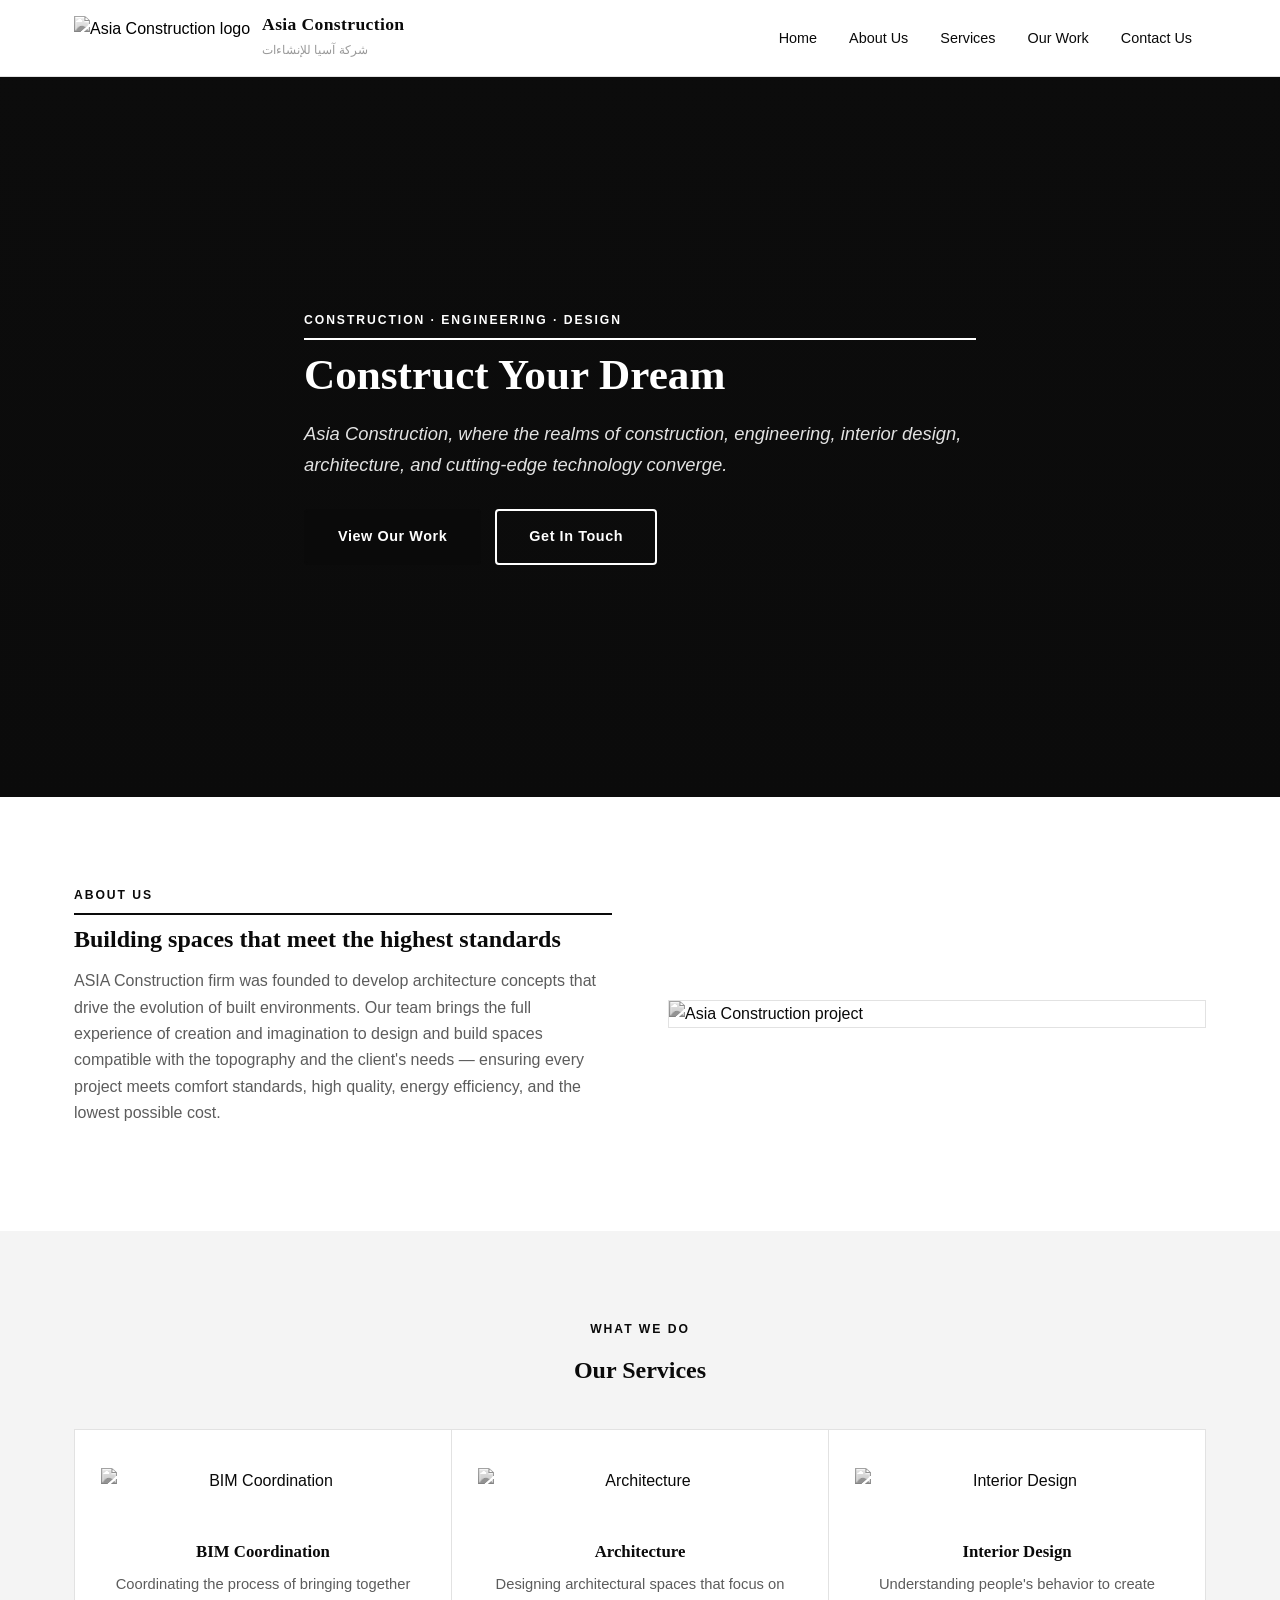
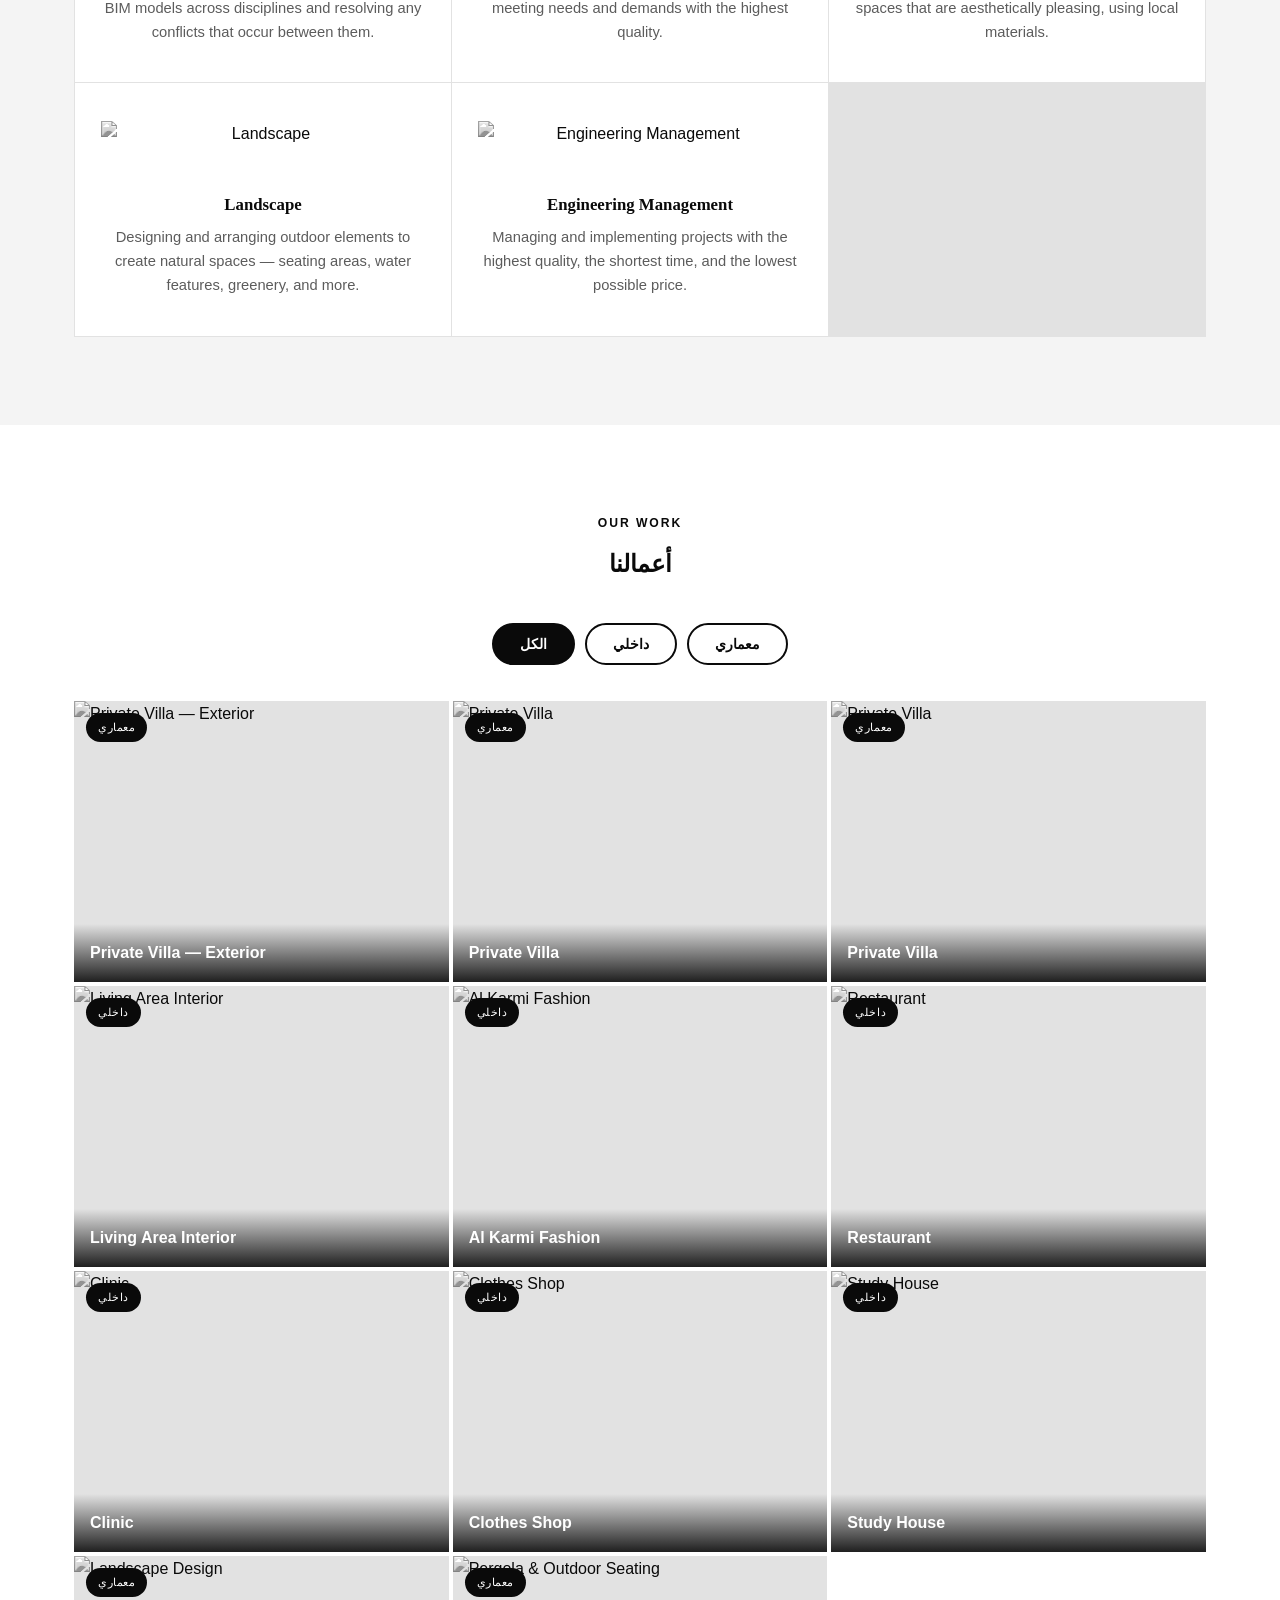
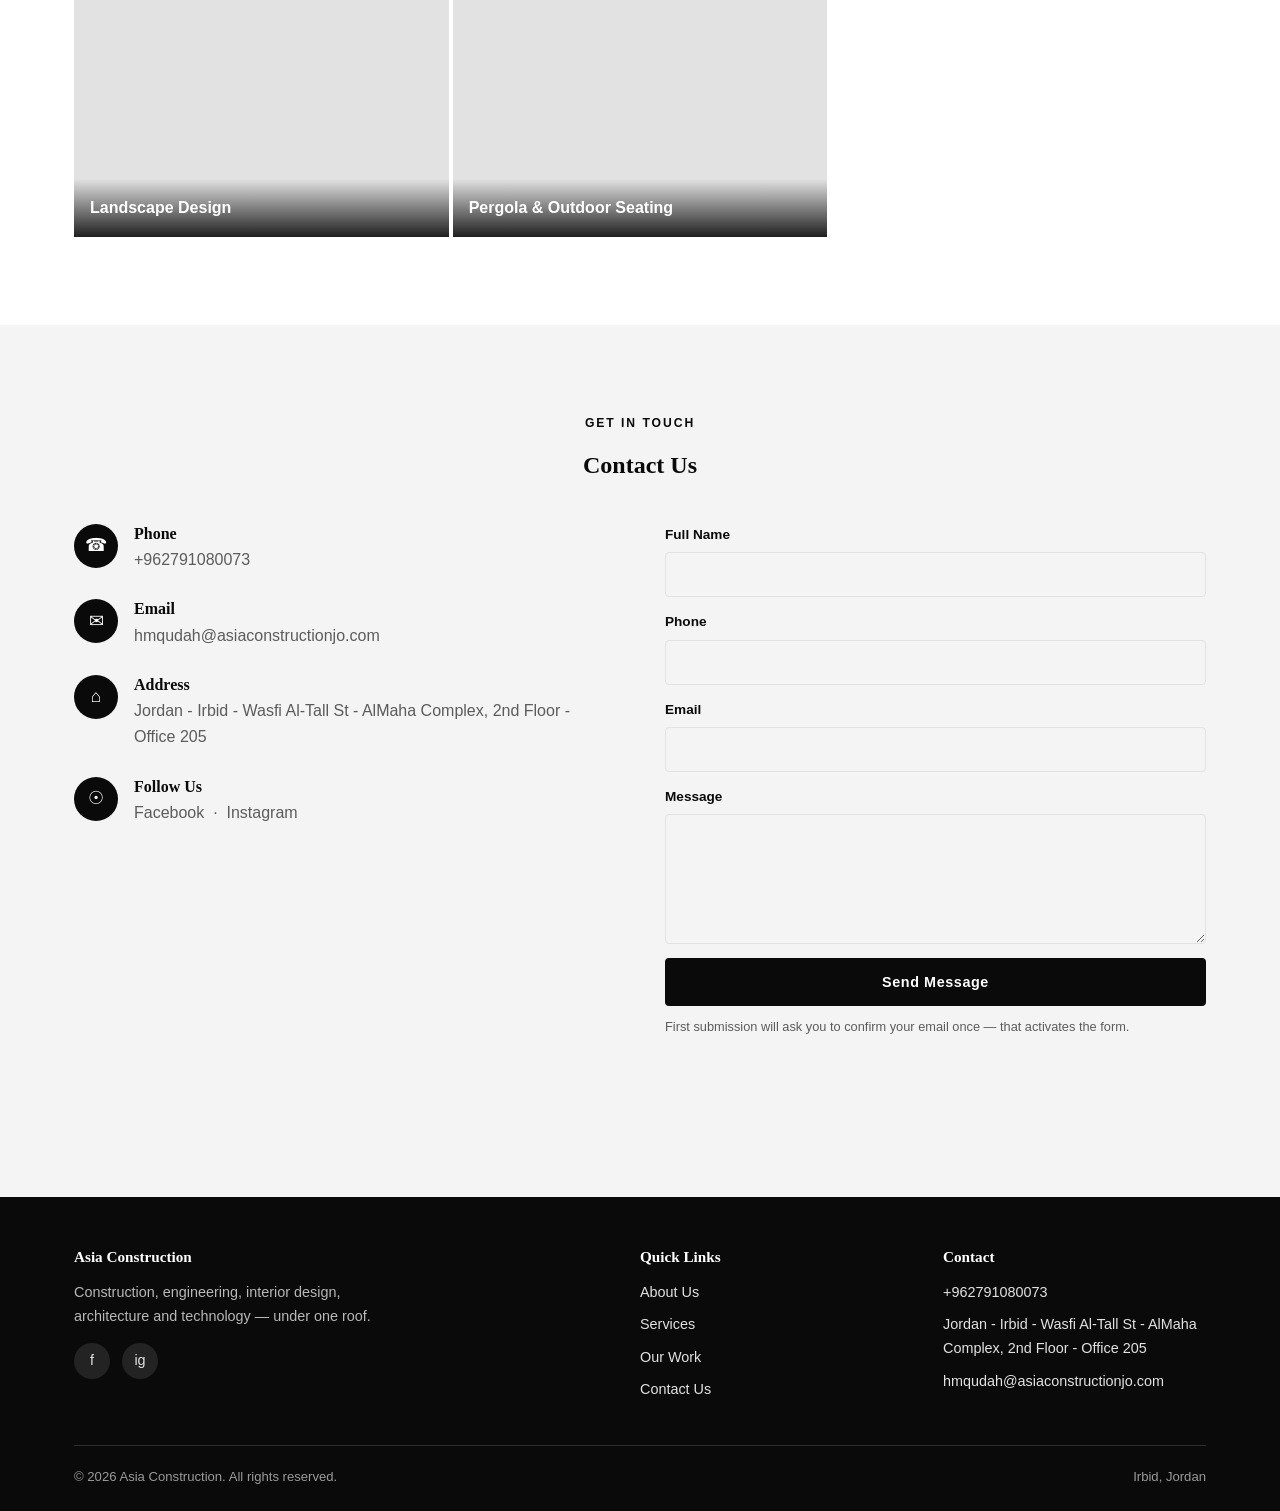
==== index.html @ a9c9bfeb "First Upload" ====
<!DOCTYPE html>
<html lang="en">
<head>
<meta charset="UTF-8">
<meta name="viewport" content="width=device-width, initial-scale=1">
<title>Asia Construction | Construction &amp; Engineering | Jordan</title>
<meta name="description" content="Asia Construction — where construction, engineering, interior design, architecture and technology converge. Based in Irbid, Jordan.">
<link rel="icon" id="favicon" href="https://static.wixstatic.com/media/72c04b_81f704ff37f24e1194588945621e15ef~mv2.png">
<link rel="stylesheet" href="style.css">
</head>
<body>

<header class="site-header">
  <div class="nav-wrap">
    <a class="brand" href="#home">
      <img id="logoImg" src="https://static.wixstatic.com/media/72c04b_81f704ff37f24e1194588945621e15ef~mv2.png" alt="Asia Construction logo">
      <div class="brand-text">
        <h2 id="companyEn">Asia Construction</h2>
        <span id="companyAr">شركة آسيا للإنشاءات</span>
      </div>
    </a>
    <button class="nav-toggle" id="navToggle" aria-label="Menu">&#9776;</button>
    <nav class="main-nav" id="mainNav">
      <ul>
        <li><a href="#home">Home</a></li>
        <li><a href="#about">About Us</a></li>
        <li><a href="#services">Services</a></li>
        <li><a href="#work">Our Work</a></li>
        <li><a href="#contact">Contact Us</a></li>
      </ul>
    </nav>
  </div>
</header>

<section class="hero" id="home">
  <div class="container">
    <span class="eyebrow">Construction &middot; Engineering &middot; Design</span>
    <h1 id="heroTitle">Construct Your Dream</h1>
    <p class="lead" id="heroSubtitle">"Asia Construction, where the realms of construction, engineering, interior design, architecture, and cutting-edge technology converge."</p>
    <div class="hero-actions">
      <a href="#work" class="btn">View Our Work</a>
      <a href="#contact" class="btn btn-outline">Get In Touch</a>
    </div>
  </div>
</section>

<section id="about">
  <div class="container two-col">
    <div>
      <span class="eyebrow">About Us</span>
      <h2>Building spaces that meet the highest standards</h2>
      <p id="aboutText">ASIA construction firm was founded to develop architecture concepts that drive the evolution of built environments.</p>
    </div>
    <div>
      <img src="https://static.wixstatic.com/media/72c04b_dc24e8c71d6d491b868b0b94d23fe83f~mv2.png" alt="Asia Construction project">
    </div>
  </div>
</section>

<section class="alt" id="services">
  <div class="container">
    <div class="section-head center">
      <span class="eyebrow">What We Do</span>
      <h2>Our Services</h2>
    </div>
    <div class="card-grid">
      <div class="service-card">
        <img src="https://static.wixstatic.com/media/72c04b_c8bb90498044473692497721872aee1d~mv2.png" alt="BIM Coordination">
        <h3>BIM Coordination</h3>
        <p>Coordinating the process of bringing together BIM models across disciplines and resolving any conflicts that occur between them.</p>
      </div>
      <div class="service-card">
        <img src="https://static.wixstatic.com/media/72c04b_59f499bcfa784257917a5849f182046f~mv2.png" alt="Architecture">
        <h3>Architecture</h3>
        <p>Designing architectural spaces that focus on meeting needs and demands with the highest quality.</p>
      </div>
      <div class="service-card">
        <img src="https://static.wixstatic.com/media/72c04b_d611be633c7b40a78dc967404673b9df~mv2.png" alt="Interior Design">
        <h3>Interior Design</h3>
        <p>Understanding people's behavior to create spaces that are aesthetically pleasing, using local materials.</p>
      </div>
      <div class="service-card">
        <img src="https://static.wixstatic.com/media/72c04b_5a03fbec6db64c4ea0e8c7f2b566c52f~mv2.png" alt="Landscape">
        <h3>Landscape</h3>
        <p>Designing and arranging outdoor elements to create natural spaces — seating areas, water features, greenery, and more.</p>
      </div>
      <div class="service-card">
        <img src="https://static.wixstatic.com/media/72c04b_18c395243bba467f9b669a870da32f8a~mv2.png" alt="Engineering Management">
        <h3>Engineering Management</h3>
        <p>Managing and implementing projects with the highest quality, the shortest time, and the lowest possible price.</p>
      </div>
    </div>
  </div>
</section>

<section id="work">
  <div class="container">
    <div class="section-head center">
      <span class="eyebrow">Our Work</span>
      <h2>أعمالنا</h2>
    </div>
    <div class="filter-bar" id="filterBar">
      <button class="active" data-filter="all">الكل</button>
      <button data-filter="interior">داخلي</button>
      <button data-filter="architectural">معماري</button>
    </div>
    <div class="project-grid" id="projectGrid">
      <!-- populated by JS from content/projects.json -->
    </div>
  </div>
</section>

<section class="alt" id="contact">
  <div class="container">
    <div class="section-head center">
      <span class="eyebrow">Get In Touch</span>
      <h2>Contact Us</h2>
    </div>
    <div class="contact-grid">
      <div>
        <div class="info-row">
          <div class="ico">&#9742;</div>
          <div>
            <h4>Phone</h4>
            <p><a id="phoneLink" href="#">+962 79 108 0073</a></p>
          </div>
        </div>
        <div class="info-row">
          <div class="ico">&#9993;</div>
          <div>
            <h4>Email</h4>
            <p><a id="emailLink" href="#">hmqudah@asiaconstructionjo.com</a></p>
          </div>
        </div>
        <div class="info-row">
          <div class="ico">&#8962;</div>
          <div>
            <h4>Address</h4>
            <p id="addressText">Jordan &ndash; Irbid &ndash; Wasfi Al-Tall St &ndash; AlMaha Complex, 2nd Floor &ndash; Office 205</p>
          </div>
        </div>
        <div class="info-row">
          <div class="ico">&#9737;</div>
          <div>
            <h4>Follow Us</h4>
            <p>
              <a id="fbLink" href="#" target="_blank" rel="noopener">Facebook</a>
              &nbsp;&middot;&nbsp;
              <a id="igLink" href="#" target="_blank" rel="noopener">Instagram</a>
            </p>
          </div>
        </div>
        <iframe
          title="Asia Construction location"
          src="https://maps.google.com/maps?q=Wasfi%20Al-Tall%20St%2C%20AlMaha%20Complex%2C%20Irbid%2C%20Jordan&t=&z=15&ie=UTF8&iwloc=&output=embed"
          style="border:0;width:100%;height:240px;border-radius:4px;margin-top:8px;filter:grayscale(1);"
          loading="lazy">
        </iframe>
      </div>
      <div>
        <form class="contact-form" action="https://formsubmit.co/hmqudah@asiaconstructionjo.com" method="POST">
          <input type="hidden" name="_subject" value="New message from asiaconstructionjo.com">
          <input type="hidden" name="_captcha" value="false">
          <label for="name">Full Name</label>
          <input type="text" id="name" name="Name" required>
          <label for="phone">Phone</label>
          <input type="tel" id="phone" name="Phone" required>
          <label for="email">Email</label>
          <input type="email" id="email" name="Email" required>
          <label for="message">Message</label>
          <textarea id="message" name="Message" required></textarea>
          <button type="submit" class="btn">Send Message</button>
        </form>
        <p style="font-size:.8rem;margin-top:10px;">First submission will ask you to confirm your email once &mdash; that activates the form.</p>
      </div>
    </div>
  </div>
</section>

<footer class="site-footer">
  <div class="container">
    <div class="footer-grid">
      <div>
        <h4 id="footerCompany">Asia Construction</h4>
        <p style="color:#b8b8b8;font-size:.9rem;max-width:320px;">Construction, engineering, interior design, architecture and technology — under one roof.</p>
        <div class="social-row">
          <a id="fbIcon" href="#" target="_blank" rel="noopener">f</a>
          <a id="igIcon" href="#" target="_blank" rel="noopener">ig</a>
        </div>
      </div>
      <div>
        <h4>Quick Links</h4>
        <ul>
          <li><a href="#about">About Us</a></li>
          <li><a href="#services">Services</a></li>
          <li><a href="#work">Our Work</a></li>
          <li><a href="#contact">Contact Us</a></li>
        </ul>
      </div>
      <div>
        <h4>Contact</h4>
        <ul id="footerContact">
          <li>+962 79 108 0073</li>
          <li>Wasfi Al-Tall St, AlMaha Complex, Irbid, Jordan</li>
          <li>hmqudah@asiaconstructionjo.com</li>
        </ul>
      </div>
    </div>
    <div class="footer-bottom">
      <span>&copy; 2026 Asia Construction. All rights reserved.</span>
      <span>Irbid, Jordan</span>
    </div>
  </div>
</footer>

<!-- Netlify Identity: lets logged-out visitors who click an invite link land on the admin panel -->
<script src="https://identity.netlify.com/v1/netlify-identity-widget.js"></script>
<script>
  if (window.netlifyIdentity) {
    window.netlifyIdentity.on("init", user => {
      if (!user) {
        window.netlifyIdentity.on("login", () => { document.location.href = "/admin/"; });
      }
    });
  }
</script>

<script>
document.getElementById('navToggle').addEventListener('click', function(){
  document.getElementById('mainNav').classList.toggle('open');
});

// ---- Load editable content from /content/site.json ----
fetch('content/site.json').then(r => r.json()).then(site => {
  document.getElementById('logoImg').src = site.logo;
  document.getElementById('favicon').href = site.logo;
  document.getElementById('companyEn').textContent = site.companyNameEn;
  document.getElementById('companyAr').textContent = site.companyNameAr;
  document.getElementById('footerCompany').textContent = site.companyNameEn;
  document.getElementById('heroTitle').textContent = site.heroTitle;
  document.getElementById('heroSubtitle').textContent = site.heroSubtitle;
  document.getElementById('aboutText').textContent = site.aboutText;
  document.getElementById('addressText').textContent = site.address;

  var phoneLink = document.getElementById('phoneLink');
  phoneLink.textContent = site.phone;
  phoneLink.href = 'tel:' + site.phone.replace(/\s+/g, '');

  var emailLink = document.getElementById('emailLink');
  emailLink.textContent = site.email;
  emailLink.href = 'mailto:' + site.email;

  if (site.facebook) {
    document.getElementById('fbLink').href = site.facebook;
    document.getElementById('fbIcon').href = site.facebook;
  }
  if (site.instagram) {
    document.getElementById('igLink').href = site.instagram;
    document.getElementById('igIcon').href = site.instagram;
  }

  document.getElementById('footerContact').innerHTML =
    '<li>' + site.phone + '</li>' +
    '<li>' + site.address + '</li>' +
    '<li>' + site.email + '</li>';
}).catch(e => console.error('Could not load site.json', e));

// ---- Load projects from /content/projects.json ----
var allProjects = [];
fetch('content/projects.json').then(r => r.json()).then(data => {
  allProjects = data.items || [];
  renderProjects('all');
}).catch(e => console.error('Could not load projects.json', e));

function renderProjects(filter){
  var grid = document.getElementById('projectGrid');
  grid.innerHTML = '';
  var list = filter === 'all' ? allProjects : allProjects.filter(p => p.category === filter);
  list.forEach(function(p){
    var card = document.createElement('div');
    card.className = 'project-card';
    var catLabel = p.category === 'interior' ? 'داخلي' : 'معماري';
    card.innerHTML =
      '<img src="' + p.image + '" alt="' + p.title + '">' +
      '<span class="tag">' + catLabel + '</span>' +
      '<span class="cap">' + p.title + '</span>';
    grid.appendChild(card);
  });
}

var filterBtns = document.querySelectorAll('#filterBar button');
filterBtns.forEach(function(btn){
  btn.addEventListener('click', function(){
    filterBtns.forEach(function(b){ b.classList.remove('active'); });
    btn.classList.add('active');
    renderProjects(btn.getAttribute('data-filter'));
  });
});
</script>
</body>
</html>
---- style.css ----
/* Asia Construction — black & white theme */
:root{
  --black:#0a0a0a;
  --white:#ffffff;
  --gray-1:#f4f4f4;
  --gray-2:#e2e2e2;
  --gray-3:#9a9a9a;
  --text-muted:#5c5c5c;
  --radius:4px;
  --maxw:1180px;
  font-size:16px;
}
*{box-sizing:border-box;}
html{scroll-behavior:smooth;}
body{
  margin:0;
  font-family:"Segoe UI", Arial, sans-serif;
  color:var(--black);
  background:var(--white);
  line-height:1.65;
}
img{max-width:100%;display:block;}
a{color:inherit;text-decoration:none;}
h1,h2,h3,h4{font-family:Georgia,"Times New Roman",serif;font-weight:600;line-height:1.25;margin:0 0 .6em;color:var(--black);}
p{margin:0 0 1em;color:var(--text-muted);}
.container{max-width:var(--maxw);margin:0 auto;padding:0 24px;}
.eyebrow{
  text-transform:uppercase;letter-spacing:.16em;font-size:.76rem;
  color:var(--black);font-weight:700;margin-bottom:.7em;display:block;
  border-bottom:2px solid var(--black);padding-bottom:8px;
}
.section-head.center .eyebrow{border-bottom:none;}
.btn{
  display:inline-block;padding:14px 32px;background:var(--black);color:var(--white);
  border-radius:var(--radius);font-weight:600;letter-spacing:.04em;font-size:.9rem;
  border:2px solid var(--black);cursor:pointer;transition:background .2s ease,color .2s ease;
}
.btn:hover{background:var(--white);color:var(--black);}
.btn-outline{background:transparent;border:2px solid var(--white);color:var(--white);}
.btn-outline:hover{background:var(--white);color:var(--black);}

/* Header */
header.site-header{position:sticky;top:0;z-index:100;background:var(--white);border-bottom:1px solid var(--gray-2);}
.nav-wrap{max-width:var(--maxw);margin:0 auto;padding:14px 24px;display:flex;align-items:center;justify-content:space-between;gap:20px;}
.brand{display:flex;align-items:center;gap:12px;}
.brand img{height:44px;width:auto;filter:grayscale(1) contrast(1.1);}
.brand-text h2{font-size:1.1rem;margin:0;letter-spacing:.02em;}
.brand-text span{color:var(--gray-3);font-size:.76rem;}
nav.main-nav ul{list-style:none;display:flex;gap:4px;margin:0;padding:0;}
nav.main-nav a{color:var(--black);padding:10px 14px;border-radius:var(--radius);font-size:.9rem;font-weight:500;transition:background .15s ease;}
nav.main-nav a:hover,nav.main-nav a.active{background:var(--black);color:var(--white);}
.nav-toggle{display:none;background:none;border:none;color:var(--black);font-size:1.6rem;cursor:pointer;}
@media (max-width:820px){
  .nav-toggle{display:block;}
  nav.main-nav{display:none;position:absolute;top:100%;left:0;right:0;background:var(--white);border-top:1px solid var(--gray-2);}
  nav.main-nav.open{display:block;}
  nav.main-nav ul{flex-direction:column;padding:10px 24px 18px;}
}

/* Hero */
.hero{
  position:relative;min-height:80vh;display:flex;align-items:center;
  background:linear-gradient(180deg, rgba(10,10,10,.72), rgba(10,10,10,.85)), #111;
  background-size:cover;background-position:center;color:var(--white);
}
.hero .container{position:relative;z-index:2;max-width:720px;}
.hero .eyebrow{color:var(--white);border-bottom-color:var(--white);}
.hero h1{color:var(--white);font-size:2.7rem;margin-bottom:.4em;}
.hero p.lead{color:var(--gray-2);font-size:1.15rem;font-style:italic;margin-bottom:1.6em;}
.hero-actions{display:flex;gap:14px;flex-wrap:wrap;}

/* Sections */
section{padding:88px 0;}
section.alt{background:var(--gray-1);}
.section-head{max-width:680px;margin-bottom:44px;}
.section-head.center{margin-left:auto;margin-right:auto;text-align:center;}

.two-col{display:grid;grid-template-columns:1fr 1fr;gap:56px;align-items:center;}
@media (max-width:820px){.two-col{grid-template-columns:1fr;}}
.two-col img{filter:grayscale(1);border:1px solid var(--gray-2);}

/* Services */
.card-grid{display:grid;grid-template-columns:repeat(3,1fr);gap:1px;background:var(--gray-2);border:1px solid var(--gray-2);}
@media (max-width:900px){.card-grid{grid-template-columns:repeat(2,1fr);}}
@media (max-width:600px){.card-grid{grid-template-columns:1fr;}}
.service-card{background:var(--white);padding:38px 26px;text-align:center;transition:background .2s ease,color .2s ease;}
.service-card:hover{background:var(--black);color:var(--white);}
.service-card:hover h3, .service-card:hover p{color:var(--white);}
.service-card img{height:56px;width:auto;margin:0 auto 18px;filter:grayscale(1);}
.service-card h3{font-size:1.05rem;margin-bottom:.5em;}
.service-card p{margin:0;font-size:.92rem;}

/* Work / Projects */
.filter-bar{display:flex;gap:10px;flex-wrap:wrap;margin-bottom:36px;justify-content:center;}
.filter-bar button{
  padding:11px 26px;border-radius:999px;border:2px solid var(--black);background:var(--white);
  color:var(--black);font-weight:600;font-size:.86rem;cursor:pointer;transition:background .15s ease,color .15s ease;
}
.filter-bar button.active,.filter-bar button:hover{background:var(--black);color:var(--white);}
.project-grid{display:grid;grid-template-columns:repeat(3,1fr);gap:4px;}
@media (max-width:900px){.project-grid{grid-template-columns:repeat(2,1fr);}}
@media (max-width:600px){.project-grid{grid-template-columns:1fr;}}
.project-card{position:relative;overflow:hidden;aspect-ratio:4/3;background:var(--gray-2);}
.project-card img{width:100%;height:100%;object-fit:cover;filter:grayscale(1);transition:transform .4s ease,filter .3s ease;}
.project-card:hover img{transform:scale(1.06);filter:grayscale(0);}
.project-card .tag{position:absolute;left:12px;top:12px;background:var(--black);color:var(--white);padding:5px 12px;border-radius:999px;font-size:.7rem;letter-spacing:.05em;text-transform:uppercase;}
.project-card .cap{position:absolute;left:0;right:0;bottom:0;padding:16px;background:linear-gradient(180deg,transparent,rgba(10,10,10,.9));color:var(--white);font-weight:600;}

/* Contact */
.contact-grid{display:grid;grid-template-columns:1fr 1fr;gap:50px;}
@media (max-width:820px){.contact-grid{grid-template-columns:1fr;}}
.info-row{display:flex;gap:16px;margin-bottom:26px;align-items:flex-start;}
.info-row .ico{width:44px;height:44px;border-radius:50%;background:var(--black);color:var(--white);display:flex;align-items:center;justify-content:center;flex-shrink:0;font-size:1.1rem;}
.info-row h4{margin:0 0 .2em;font-size:1rem;}
.info-row p{margin:0;}
form.contact-form{display:flex;flex-direction:column;gap:14px;}
form.contact-form input,form.contact-form textarea{padding:13px 15px;border:1px solid var(--gray-2);border-radius:var(--radius);font-family:inherit;font-size:.95rem;background:var(--gray-1);}
form.contact-form textarea{min-height:130px;resize:vertical;}
form.contact-form label{font-size:.85rem;font-weight:600;margin-bottom:-8px;}

/* Footer */
footer.site-footer{background:var(--black);color:var(--gray-2);padding:50px 0 24px;}
.footer-grid{display:grid;grid-template-columns:2fr 1fr 1fr;gap:40px;margin-bottom:34px;}
@media (max-width:700px){.footer-grid{grid-template-columns:1fr;}}
.footer-grid h4{color:var(--white);font-size:.95rem;margin-bottom:1em;}
.footer-grid ul{list-style:none;margin:0;padding:0;}
.footer-grid li{margin-bottom:.6em;font-size:.9rem;}
.footer-grid a:hover{color:var(--white);text-decoration:underline;}
.social-row{display:flex;gap:12px;margin-top:14px;}
.social-row a{width:36px;height:36px;border-radius:50%;background:rgba(255,255,255,.1);display:flex;align-items:center;justify-content:center;font-size:.9rem;transition:background .15s ease;}
.social-row a:hover{background:var(--white);color:var(--black);}
.footer-bottom{border-top:1px solid rgba(255,255,255,.15);padding-top:20px;font-size:.82rem;color:var(--gray-3);display:flex;justify-content:space-between;flex-wrap:wrap;gap:10px;}
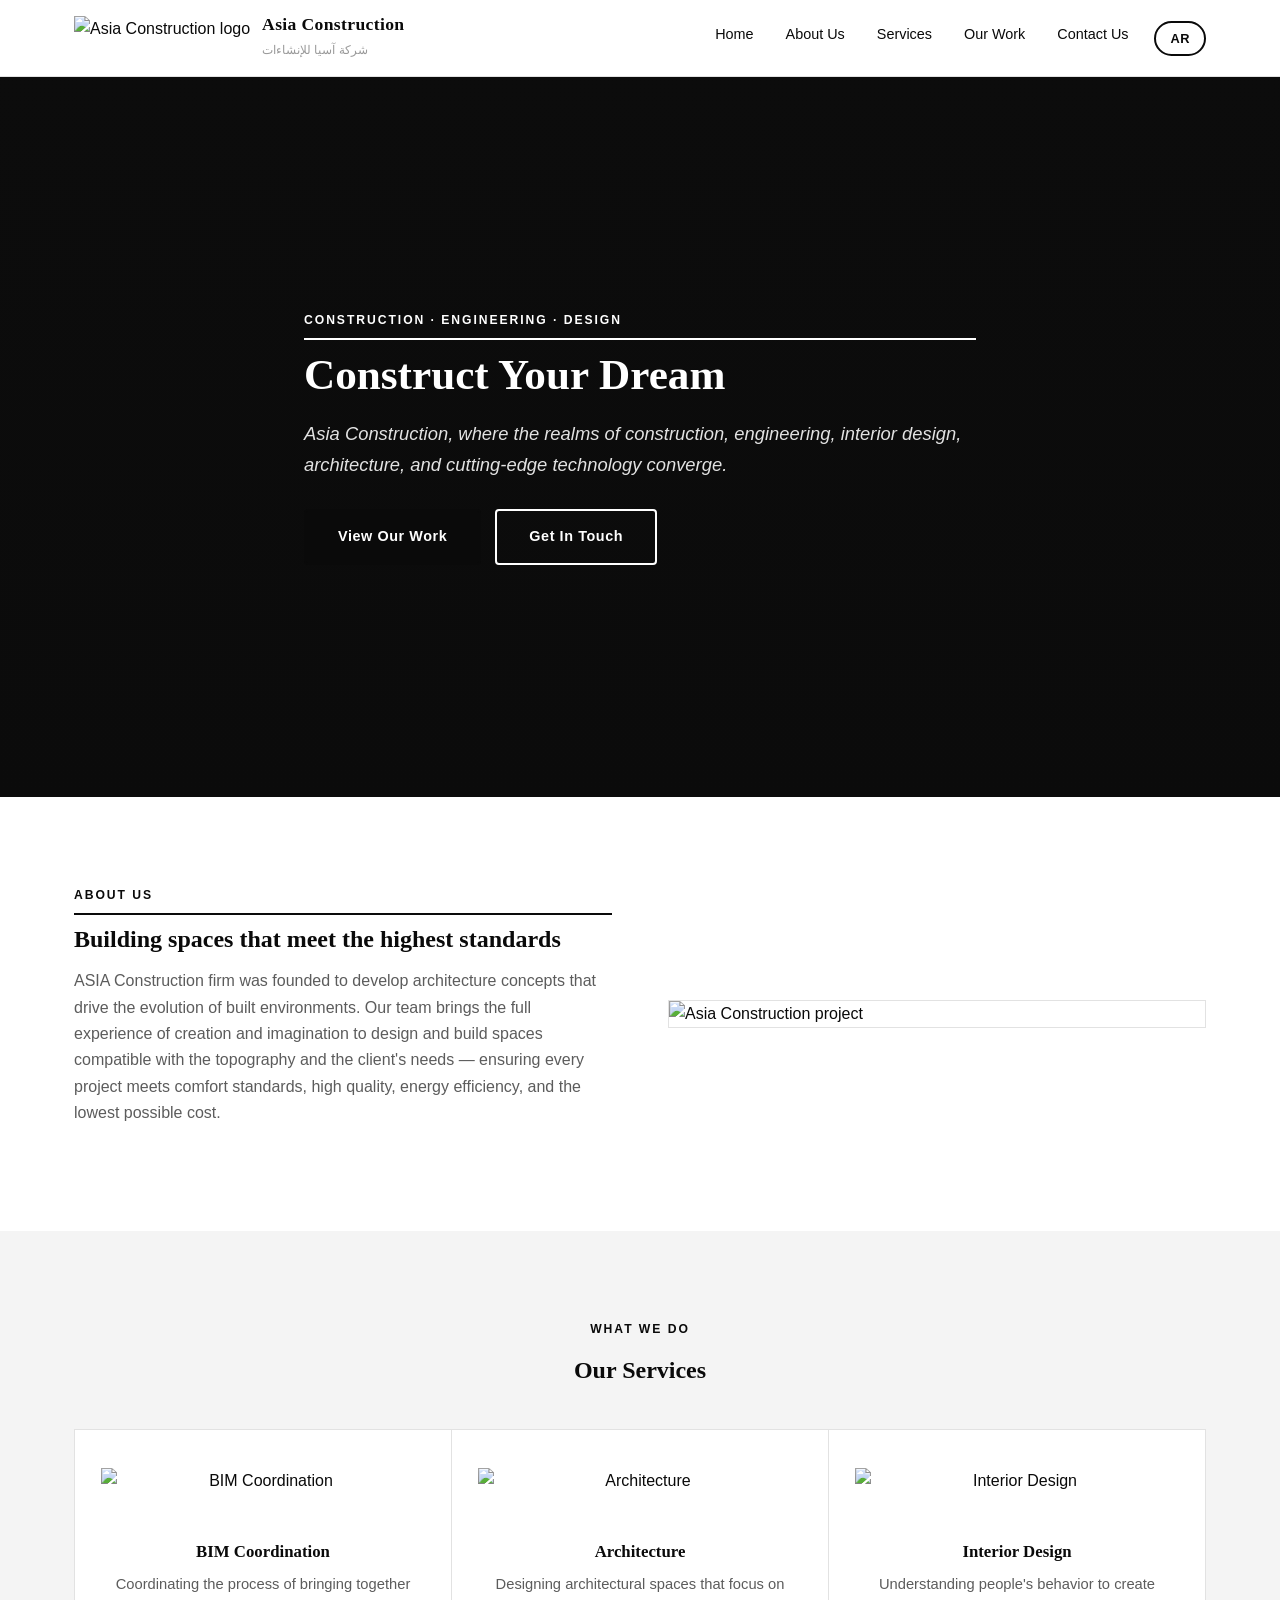
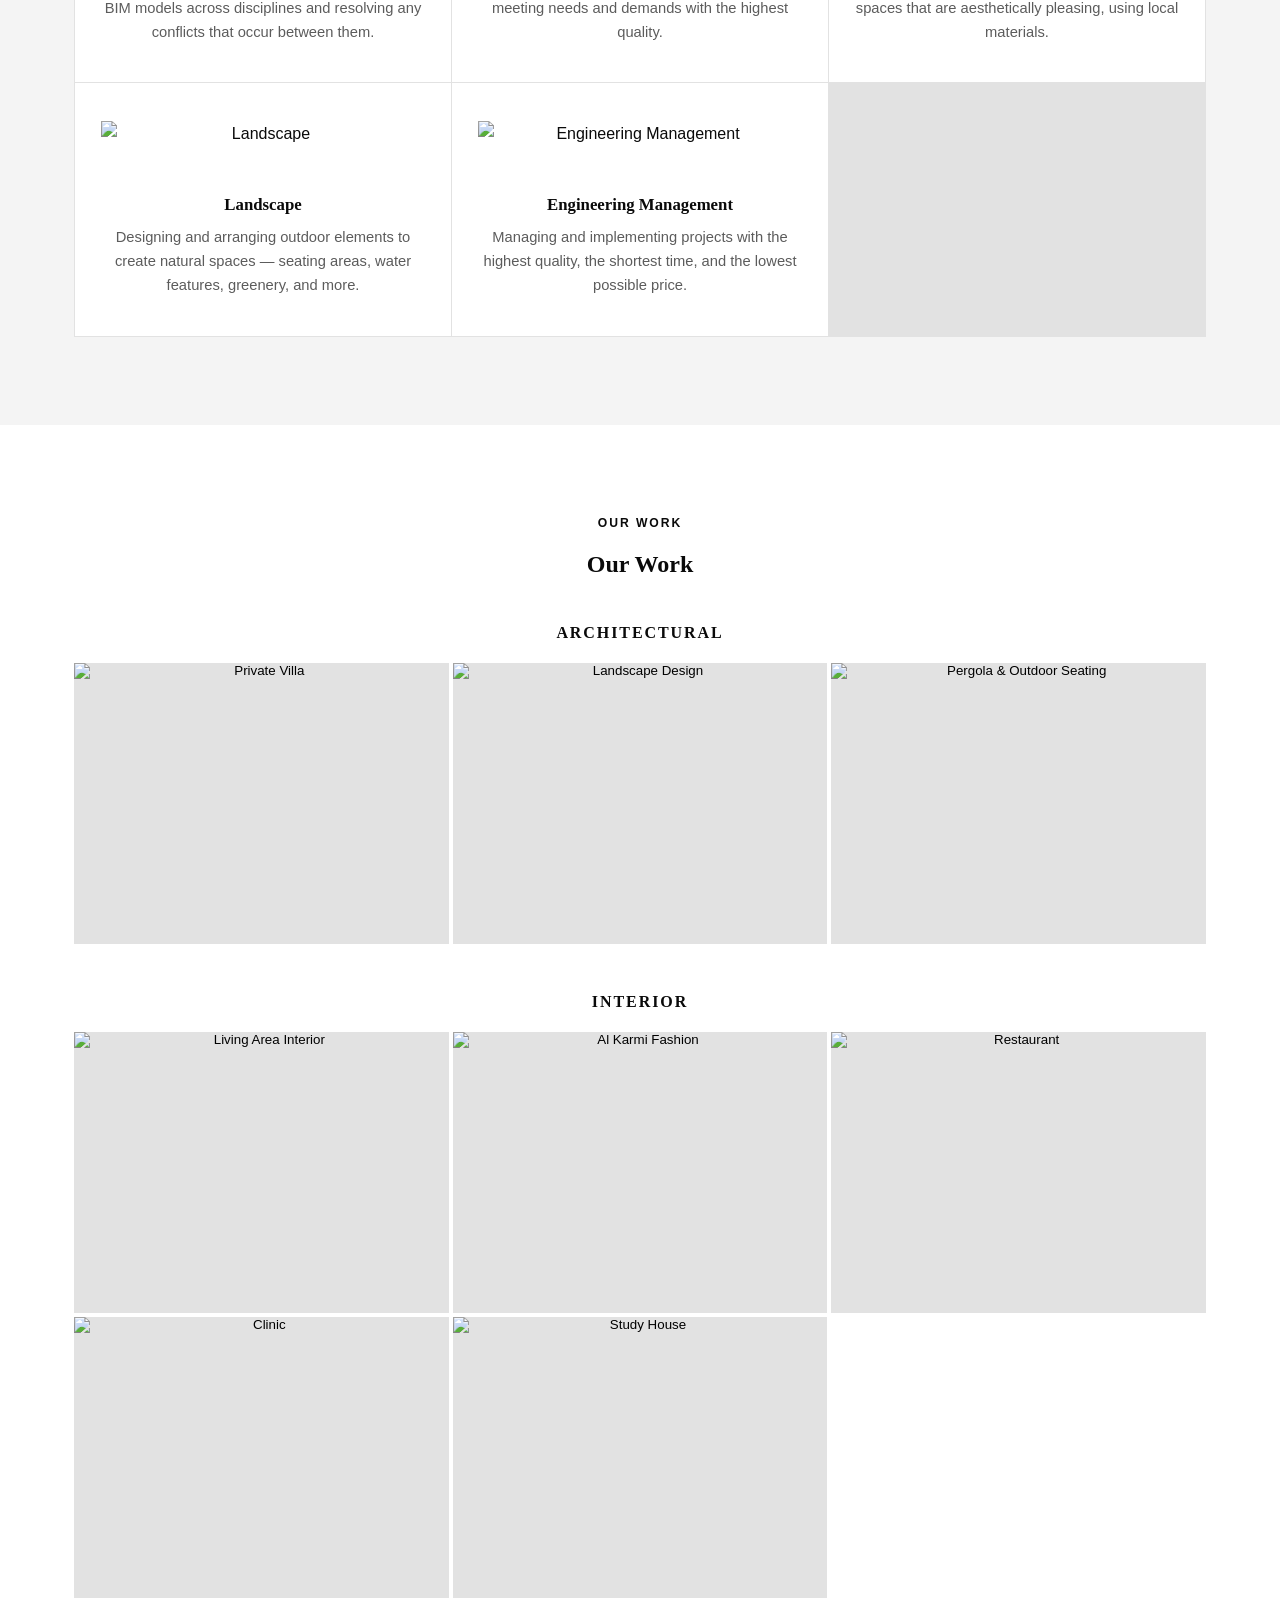
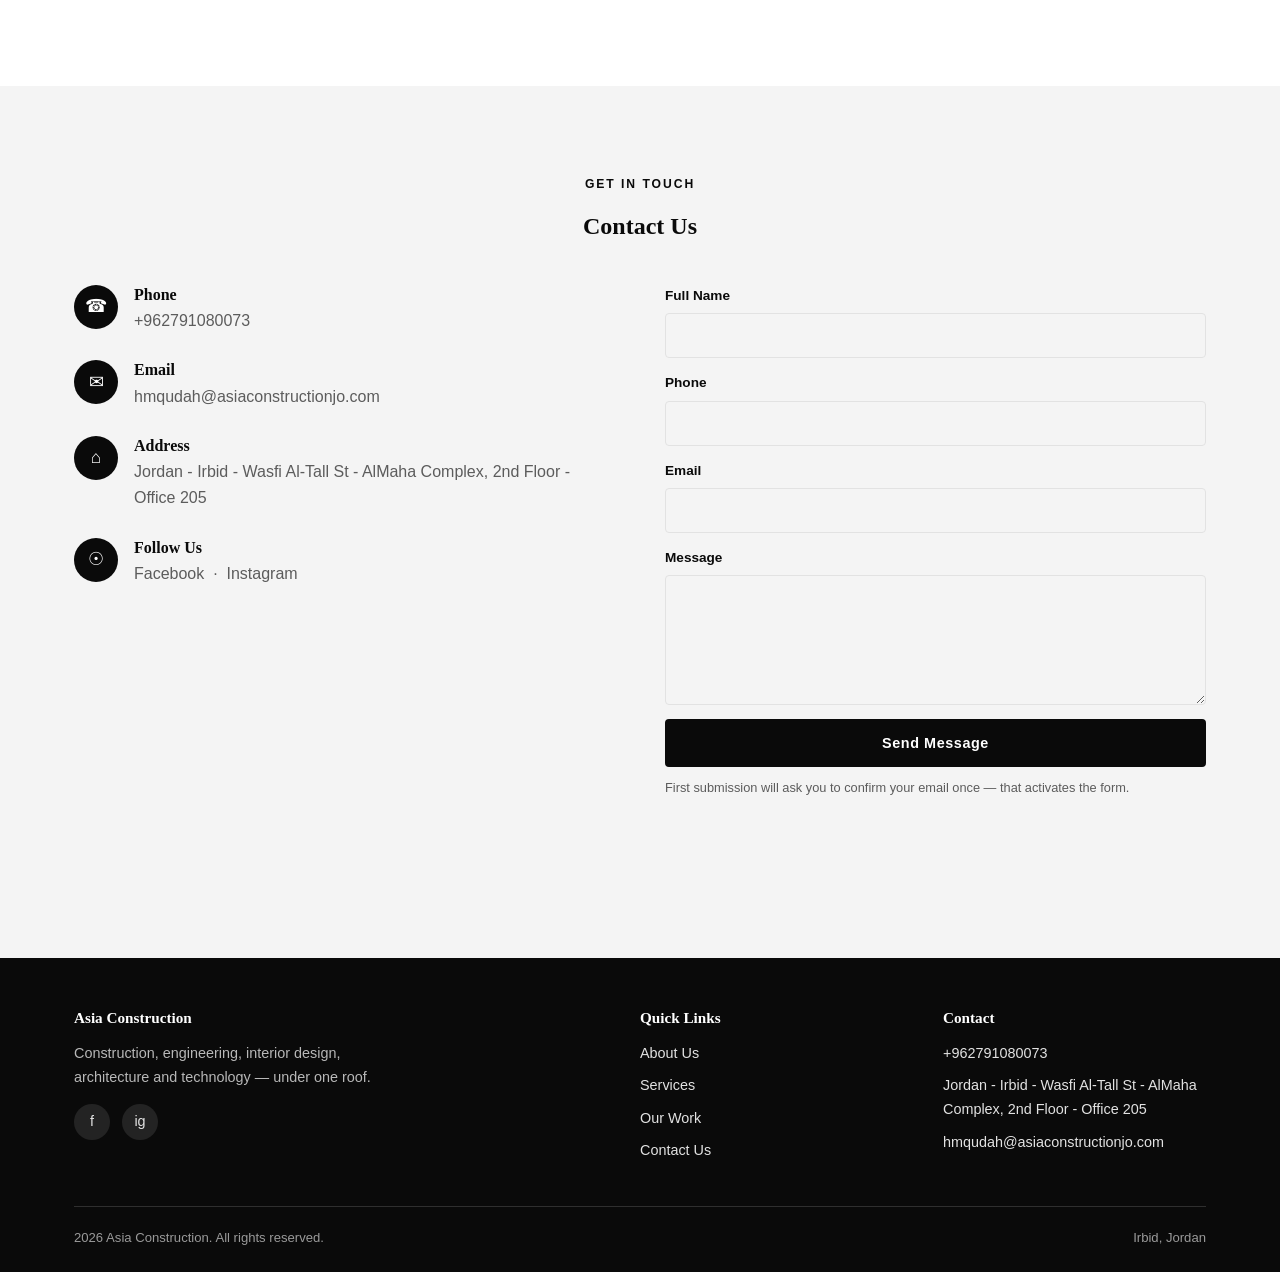
==== commit f30d05eb: "Update index.html" ====
--- a/index.html
+++ b/index.html
@@ -22,11 +22,12 @@
     <button class="nav-toggle" id="navToggle" aria-label="Menu">&#9776;</button>
     <nav class="main-nav" id="mainNav">
       <ul>
-        <li><a href="#home">Home</a></li>
-        <li><a href="#about">About Us</a></li>
-        <li><a href="#services">Services</a></li>
-        <li><a href="#work">Our Work</a></li>
-        <li><a href="#contact">Contact Us</a></li>
+        <li><a href="#home" data-i18n="nav_home">Home</a></li>
+        <li><a href="#about" data-i18n="nav_about">About Us</a></li>
+        <li><a href="#services" data-i18n="nav_services">Services</a></li>
+        <li><a href="#work" data-i18n="nav_work">Our Work</a></li>
+        <li><a href="#contact" data-i18n="nav_contact">Contact Us</a></li>
+        <li><button type="button" class="lang-switch" id="langToggle">AR</button></li>
       </ul>
     </nav>
   </div>
@@ -34,12 +35,12 @@
 
 <section class="hero" id="home">
   <div class="container">
-    <span class="eyebrow">Construction &middot; Engineering &middot; Design</span>
+    <span class="eyebrow" data-i18n="hero_eyebrow">Construction &middot; Engineering &middot; Design</span>
     <h1 id="heroTitle">Construct Your Dream</h1>
     <p class="lead" id="heroSubtitle">"Asia Construction, where the realms of construction, engineering, interior design, architecture, and cutting-edge technology converge."</p>
     <div class="hero-actions">
-      <a href="#work" class="btn">View Our Work</a>
-      <a href="#contact" class="btn btn-outline">Get In Touch</a>
+      <a href="#work" class="btn" data-i18n="hero_btn_work">View Our Work</a>
+      <a href="#contact" class="btn btn-outline" data-i18n="hero_btn_contact">Get In Touch</a>
     </div>
   </div>
 </section>
@@ -47,8 +48,8 @@
 <section id="about">
   <div class="container two-col">
     <div>
-      <span class="eyebrow">About Us</span>
-      <h2>Building spaces that meet the highest standards</h2>
+      <span class="eyebrow" data-i18n="about_eyebrow">About Us</span>
+      <h2 data-i18n="about_heading">Building spaces that meet the highest standards</h2>
       <p id="aboutText">ASIA construction firm was founded to develop architecture concepts that drive the evolution of built environments.</p>
     </div>
     <div>
@@ -60,34 +61,34 @@
 <section class="alt" id="services">
   <div class="container">
     <div class="section-head center">
-      <span class="eyebrow">What We Do</span>
-      <h2>Our Services</h2>
+      <span class="eyebrow" data-i18n="services_eyebrow">What We Do</span>
+      <h2 data-i18n="services_heading">Our Services</h2>
     </div>
     <div class="card-grid">
       <div class="service-card">
         <img src="https://static.wixstatic.com/media/72c04b_c8bb90498044473692497721872aee1d~mv2.png" alt="BIM Coordination">
-        <h3>BIM Coordination</h3>
-        <p>Coordinating the process of bringing together BIM models across disciplines and resolving any conflicts that occur between them.</p>
+        <h3 data-i18n="svc1_title">BIM Coordination</h3>
+        <p data-i18n="svc1_desc">Coordinating the process of bringing together BIM models across disciplines and resolving any conflicts that occur between them.</p>
       </div>
       <div class="service-card">
         <img src="https://static.wixstatic.com/media/72c04b_59f499bcfa784257917a5849f182046f~mv2.png" alt="Architecture">
-        <h3>Architecture</h3>
-        <p>Designing architectural spaces that focus on meeting needs and demands with the highest quality.</p>
+        <h3 data-i18n="svc2_title">Architecture</h3>
+        <p data-i18n="svc2_desc">Designing architectural spaces that focus on meeting needs and demands with the highest quality.</p>
       </div>
       <div class="service-card">
         <img src="https://static.wixstatic.com/media/72c04b_d611be633c7b40a78dc967404673b9df~mv2.png" alt="Interior Design">
-        <h3>Interior Design</h3>
-        <p>Understanding people's behavior to create spaces that are aesthetically pleasing, using local materials.</p>
+        <h3 data-i18n="svc3_title">Interior Design</h3>
+        <p data-i18n="svc3_desc">Understanding people's behavior to create spaces that are aesthetically pleasing, using local materials.</p>
       </div>
       <div class="service-card">
         <img src="https://static.wixstatic.com/media/72c04b_5a03fbec6db64c4ea0e8c7f2b566c52f~mv2.png" alt="Landscape">
-        <h3>Landscape</h3>
-        <p>Designing and arranging outdoor elements to create natural spaces — seating areas, water features, greenery, and more.</p>
+        <h3 data-i18n="svc4_title">Landscape</h3>
+        <p data-i18n="svc4_desc">Designing and arranging outdoor elements to create natural spaces — seating areas, water features, greenery, and more.</p>
       </div>
       <div class="service-card">
         <img src="https://static.wixstatic.com/media/72c04b_18c395243bba467f9b669a870da32f8a~mv2.png" alt="Engineering Management">
-        <h3>Engineering Management</h3>
-        <p>Managing and implementing projects with the highest quality, the shortest time, and the lowest possible price.</p>
+        <h3 data-i18n="svc5_title">Engineering Management</h3>
+        <p data-i18n="svc5_desc">Managing and implementing projects with the highest quality, the shortest time, and the lowest possible price.</p>
       </div>
     </div>
   </div>
@@ -96,53 +97,76 @@
 <section id="work">
   <div class="container">
     <div class="section-head center">
-      <span class="eyebrow">Our Work</span>
-      <h2>أعمالنا</h2>
-    </div>
-    <div class="filter-bar" id="filterBar">
-      <button class="active" data-filter="all">الكل</button>
-      <button data-filter="interior">داخلي</button>
-      <button data-filter="architectural">معماري</button>
-    </div>
-    <div class="project-grid" id="projectGrid">
-      <!-- populated by JS from content/projects.json -->
+      <span class="eyebrow" data-i18n="work_eyebrow">Our Work</span>
+      <h2 data-i18n="work_heading">Our Work</h2>
+    </div>
+    <div class="work-group">
+      <h3 class="work-group-title" data-i18n="work_architectural">Architectural</h3>
+      <div class="project-grid" id="gridArchitectural">
+        <!-- populated by JS from content/projects.json -->
+      </div>
+    </div>
+    <div class="work-group">
+      <h3 class="work-group-title" data-i18n="work_interior">Interior</h3>
+      <div class="project-grid" id="gridInterior">
+        <!-- populated by JS from content/projects.json -->
+      </div>
     </div>
   </div>
 </section>
+
+<div class="lightbox-overlay" id="lightbox">
+  <div class="lightbox-box">
+    <div class="lightbox-top">
+      <div>
+        <span class="tag" id="lbTag">Interior</span>
+        <h3 id="lbTitle" style="margin-top:8px;">Project Title</h3>
+      </div>
+      <button class="lightbox-close" id="lbClose" aria-label="Close">&times;</button>
+    </div>
+    <div class="lightbox-main">
+      <button class="lightbox-nav lightbox-prev" id="lbPrev" aria-label="Previous">&#8249;</button>
+      <img id="lbImage" src="" alt="">
+      <button class="lightbox-nav lightbox-next" id="lbNext" aria-label="Next">&#8250;</button>
+    </div>
+    <p class="lightbox-desc" id="lbDesc"></p>
+    <div class="lightbox-thumbs" id="lbThumbs"></div>
+  </div>
+</div>
 
 <section class="alt" id="contact">
   <div class="container">
     <div class="section-head center">
-      <span class="eyebrow">Get In Touch</span>
-      <h2>Contact Us</h2>
+      <span class="eyebrow" data-i18n="contact_eyebrow">Get In Touch</span>
+      <h2 data-i18n="contact_heading">Contact Us</h2>
     </div>
     <div class="contact-grid">
       <div>
         <div class="info-row">
           <div class="ico">&#9742;</div>
           <div>
-            <h4>Phone</h4>
+            <h4 data-i18n="contact_phone_label">Phone</h4>
             <p><a id="phoneLink" href="#">+962 79 108 0073</a></p>
           </div>
         </div>
         <div class="info-row">
           <div class="ico">&#9993;</div>
           <div>
-            <h4>Email</h4>
+            <h4 data-i18n="contact_email_label">Email</h4>
             <p><a id="emailLink" href="#">hmqudah@asiaconstructionjo.com</a></p>
           </div>
         </div>
         <div class="info-row">
           <div class="ico">&#8962;</div>
           <div>
-            <h4>Address</h4>
+            <h4 data-i18n="contact_address_label">Address</h4>
             <p id="addressText">Jordan &ndash; Irbid &ndash; Wasfi Al-Tall St &ndash; AlMaha Complex, 2nd Floor &ndash; Office 205</p>
           </div>
         </div>
         <div class="info-row">
           <div class="ico">&#9737;</div>
           <div>
-            <h4>Follow Us</h4>
+            <h4 data-i18n="contact_follow_label">Follow Us</h4>
             <p>
               <a id="fbLink" href="#" target="_blank" rel="noopener">Facebook</a>
               &nbsp;&middot;&nbsp;
@@ -153,7 +177,7 @@
         <iframe
           title="Asia Construction location"
           src="https://maps.google.com/maps?q=Wasfi%20Al-Tall%20St%2C%20AlMaha%20Complex%2C%20Irbid%2C%20Jordan&t=&z=15&ie=UTF8&iwloc=&output=embed"
-          style="border:0;width:100%;height:240px;border-radius:4px;margin-top:8px;filter:grayscale(1);"
+          style="border:0;width:100%;height:240px;border-radius:4px;margin-top:8px;"
           loading="lazy">
         </iframe>
       </div>
@@ -161,17 +185,17 @@
         <form class="contact-form" action="https://formsubmit.co/hmqudah@asiaconstructionjo.com" method="POST">
           <input type="hidden" name="_subject" value="New message from asiaconstructionjo.com">
           <input type="hidden" name="_captcha" value="false">
-          <label for="name">Full Name</label>
+          <label for="name" data-i18n="form_name">Full Name</label>
           <input type="text" id="name" name="Name" required>
-          <label for="phone">Phone</label>
+          <label for="phone" data-i18n="form_phone">Phone</label>
           <input type="tel" id="phone" name="Phone" required>
-          <label for="email">Email</label>
+          <label for="email" data-i18n="form_email">Email</label>
           <input type="email" id="email" name="Email" required>
-          <label for="message">Message</label>
+          <label for="message" data-i18n="form_message">Message</label>
           <textarea id="message" name="Message" required></textarea>
-          <button type="submit" class="btn">Send Message</button>
+          <button type="submit" class="btn" data-i18n="form_submit">Send Message</button>
         </form>
-        <p style="font-size:.8rem;margin-top:10px;">First submission will ask you to confirm your email once &mdash; that activates the form.</p>
+        <p style="font-size:.8rem;margin-top:10px;" data-i18n="form_note">First submission will ask you to confirm your email once &mdash; that activates the form.</p>
       </div>
     </div>
   </div>
@@ -182,23 +206,23 @@
     <div class="footer-grid">
       <div>
         <h4 id="footerCompany">Asia Construction</h4>
-        <p style="color:#b8b8b8;font-size:.9rem;max-width:320px;">Construction, engineering, interior design, architecture and technology — under one roof.</p>
+        <p style="color:#b8b8b8;font-size:.9rem;max-width:320px;" data-i18n="footer_tagline">Construction, engineering, interior design, architecture and technology — under one roof.</p>
         <div class="social-row">
           <a id="fbIcon" href="#" target="_blank" rel="noopener">f</a>
           <a id="igIcon" href="#" target="_blank" rel="noopener">ig</a>
         </div>
       </div>
       <div>
-        <h4>Quick Links</h4>
+        <h4 data-i18n="footer_quicklinks">Quick Links</h4>
         <ul>
-          <li><a href="#about">About Us</a></li>
-          <li><a href="#services">Services</a></li>
-          <li><a href="#work">Our Work</a></li>
-          <li><a href="#contact">Contact Us</a></li>
+          <li><a href="#about" data-i18n="nav_about">About Us</a></li>
+          <li><a href="#services" data-i18n="nav_services">Services</a></li>
+          <li><a href="#work" data-i18n="nav_work">Our Work</a></li>
+          <li><a href="#contact" data-i18n="nav_contact">Contact Us</a></li>
         </ul>
       </div>
       <div>
-        <h4>Contact</h4>
+        <h4 data-i18n="footer_contact_heading">Contact</h4>
         <ul id="footerContact">
           <li>+962 79 108 0073</li>
           <li>Wasfi Al-Tall St, AlMaha Complex, Irbid, Jordan</li>
@@ -207,40 +231,116 @@
       </div>
     </div>
     <div class="footer-bottom">
-      <span>&copy; 2026 Asia Construction. All rights reserved.</span>
-      <span>Irbid, Jordan</span>
+      <span><span id="footerYear">2026</span> <span id="footerCompany2">Asia Construction</span>. <span data-i18n="footer_rights">All rights reserved.</span></span>
+      <span data-i18n="footer_location">Irbid, Jordan</span>
     </div>
   </div>
 </footer>
-
-<!-- Netlify Identity: lets logged-out visitors who click an invite link land on the admin panel -->
-<script src="https://identity.netlify.com/v1/netlify-identity-widget.js"></script>
-<script>
-  if (window.netlifyIdentity) {
-    window.netlifyIdentity.on("init", user => {
-      if (!user) {
-        window.netlifyIdentity.on("login", () => { document.location.href = "/admin/"; });
-      }
-    });
-  }
-</script>
 
 <script>
 document.getElementById('navToggle').addEventListener('click', function(){
   document.getElementById('mainNav').classList.toggle('open');
 });
 
+// ---- i18n: static UI text ----
+var translations = {
+  en: {
+    nav_home: "Home", nav_about: "About Us", nav_services: "Services", nav_work: "Our Work", nav_contact: "Contact Us",
+    hero_eyebrow: "Construction · Engineering · Design",
+    hero_btn_work: "View Our Work", hero_btn_contact: "Get In Touch",
+    about_eyebrow: "About Us", about_heading: "Building spaces that meet the highest standards",
+    services_eyebrow: "What We Do", services_heading: "Our Services",
+    svc1_title: "BIM Coordination", svc1_desc: "Coordinating the process of bringing together BIM models across disciplines and resolving any conflicts that occur between them.",
+    svc2_title: "Architecture", svc2_desc: "Designing architectural spaces that focus on meeting needs and demands with the highest quality.",
+    svc3_title: "Interior Design", svc3_desc: "Understanding people's behavior to create spaces that are aesthetically pleasing, using local materials.",
+    svc4_title: "Landscape", svc4_desc: "Designing and arranging outdoor elements to create natural spaces — seating areas, water features, greenery, and more.",
+    svc5_title: "Engineering Management", svc5_desc: "Managing and implementing projects with the highest quality, the shortest time, and the lowest possible price.",
+    work_eyebrow: "Our Work", work_heading: "Our Work", work_architectural: "Architectural", work_interior: "Interior",
+    contact_eyebrow: "Get In Touch", contact_heading: "Contact Us",
+    contact_phone_label: "Phone", contact_email_label: "Email", contact_address_label: "Address", contact_follow_label: "Follow Us",
+    form_name: "Full Name", form_phone: "Phone", form_email: "Email", form_message: "Message", form_submit: "Send Message",
+    form_note: "First submission will ask you to confirm your email once — that activates the form.",
+    footer_tagline: "Construction, engineering, interior design, architecture and technology — under one roof.",
+    footer_quicklinks: "Quick Links", footer_contact_heading: "Contact", footer_rights: "All rights reserved.", footer_location: "Irbid, Jordan",
+    lb_interior: "Interior", lb_architectural: "Architectural"
+  },
+  ar: {
+    nav_home: "الرئيسية", nav_about: "من نحن", nav_services: "خدماتنا", nav_work: "أعمالنا", nav_contact: "تواصل معنا",
+    hero_eyebrow: "إنشاءات · هندسة · تصميم",
+    hero_btn_work: "شاهد أعمالنا", hero_btn_contact: "تواصل معنا",
+    about_eyebrow: "من نحن", about_heading: "نبني مساحات تحقق أعلى المعايير",
+    services_eyebrow: "خدماتنا", services_heading: "خدماتنا",
+    svc1_title: "تنسيق BIM", svc1_desc: "تنسيق دمج نماذج BIM بين مختلف التخصصات وحل أي تعارضات تحدث بينها.",
+    svc2_title: "العمارة", svc2_desc: "تصميم مساحات معمارية تركز على تلبية الاحتياجات والمتطلبات بأعلى جودة.",
+    svc3_title: "التصميم الداخلي", svc3_desc: "فهم سلوك الأفراد لخلق مساحات جذابة بصرياً باستخدام مواد محلية.",
+    svc4_title: "لاندسكيب", svc4_desc: "تصميم وترتيب العناصر الخارجية لخلق مساحات طبيعية — مناطق جلوس، عناصر مائية، مساحات خضراء، وغيرها.",
+    svc5_title: "إدارة هندسية", svc5_desc: "إدارة وتنفيذ المشاريع بأعلى جودة، وبأقصر وقت، وبأقل تكلفة ممكنة.",
+    work_eyebrow: "أعمالنا", work_heading: "أعمالنا", work_architectural: "معماري", work_interior: "داخلي",
+    contact_eyebrow: "تواصل معنا", contact_heading: "تواصل معنا",
+    contact_phone_label: "الهاتف", contact_email_label: "البريد الإلكتروني", contact_address_label: "العنوان", contact_follow_label: "تابعونا",
+    form_name: "الاسم الكامل", form_phone: "رقم الهاتف", form_email: "البريد الإلكتروني", form_message: "الرسالة", form_submit: "إرسال الرسالة",
+    form_note: "أول رسالة بترسليها رح تطلب منك تأكيد إيميلك مرة وحدة — هيك بتتفعّل خدمة الإرسال.",
+    footer_tagline: "إنشاءات، هندسة، تصميم داخلي، عمارة، وتكنولوجيا — تحت سقف واحد.",
+    footer_quicklinks: "روابط سريعة", footer_contact_heading: "تواصل", footer_rights: "جميع الحقوق محفوظة.", footer_location: "إربد، الأردن",
+    lb_interior: "داخلي", lb_architectural: "معماري"
+  }
+};
+
+var currentLang = localStorage.getItem('lang') || 'en';
+var siteData = null;
+var currentLightboxProject = null;
+
+function t(key){
+  return (translations[currentLang] && translations[currentLang][key]) || translations.en[key] || key;
+}
+
+function applyStaticTranslations(){
+  document.querySelectorAll('[data-i18n]').forEach(function(el){
+    el.textContent = t(el.getAttribute('data-i18n'));
+  });
+  document.getElementById('langToggle').textContent = currentLang === 'en' ? 'AR' : 'EN';
+  document.documentElement.lang = currentLang;
+  document.documentElement.dir = currentLang === 'ar' ? 'rtl' : 'ltr';
+}
+
+function applySiteContent(){
+  if (!siteData) return;
+  var site = siteData;
+  var ar = currentLang === 'ar';
+  document.getElementById('heroTitle').textContent = (ar && site.heroTitle_ar) ? site.heroTitle_ar : site.heroTitle;
+  document.getElementById('heroSubtitle').textContent = (ar && site.heroSubtitle_ar) ? site.heroSubtitle_ar : site.heroSubtitle;
+  document.getElementById('aboutText').textContent = (ar && site.aboutText_ar) ? site.aboutText_ar : site.aboutText;
+  var addr = (ar && site.address_ar) ? site.address_ar : site.address;
+  document.getElementById('addressText').textContent = addr;
+
+  document.getElementById('footerContact').innerHTML =
+    '<li>' + site.phone + '</li>' +
+    '<li>' + addr + '</li>' +
+    '<li>' + site.email + '</li>';
+}
+
+function setLanguage(lang){
+  currentLang = lang;
+  localStorage.setItem('lang', lang);
+  applyStaticTranslations();
+  applySiteContent();
+  renderProjects();
+  if (currentLightboxProject) openLightbox(currentLightboxProject);
+}
+
+document.getElementById('langToggle').addEventListener('click', function(){
+  setLanguage(currentLang === 'en' ? 'ar' : 'en');
+});
+
 // ---- Load editable content from /content/site.json ----
 fetch('content/site.json').then(r => r.json()).then(site => {
+  siteData = site;
   document.getElementById('logoImg').src = site.logo;
   document.getElementById('favicon').href = site.logo;
   document.getElementById('companyEn').textContent = site.companyNameEn;
   document.getElementById('companyAr').textContent = site.companyNameAr;
   document.getElementById('footerCompany').textContent = site.companyNameEn;
-  document.getElementById('heroTitle').textContent = site.heroTitle;
-  document.getElementById('heroSubtitle').textContent = site.heroSubtitle;
-  document.getElementById('aboutText').textContent = site.aboutText;
-  document.getElementById('addressText').textContent = site.address;
+  document.getElementById('footerCompany2').textContent = site.companyNameEn;
 
   var phoneLink = document.getElementById('phoneLink');
   phoneLink.textContent = site.phone;
@@ -259,43 +359,126 @@
     document.getElementById('igIcon').href = site.instagram;
   }
 
-  document.getElementById('footerContact').innerHTML =
-    '<li>' + site.phone + '</li>' +
-    '<li>' + site.address + '</li>' +
-    '<li>' + site.email + '</li>';
+  document.getElementById('footerYear').textContent = new Date().getFullYear();
+  applySiteContent();
 }).catch(e => console.error('Could not load site.json', e));
 
 // ---- Load projects from /content/projects.json ----
 var allProjects = [];
 fetch('content/projects.json').then(r => r.json()).then(data => {
   allProjects = data.items || [];
-  renderProjects('all');
+  renderProjects();
 }).catch(e => console.error('Could not load projects.json', e));
 
-function renderProjects(filter){
-  var grid = document.getElementById('projectGrid');
+// Supports both the new "images" array field and the old single "image" field
+function getImages(p){
+  if (Array.isArray(p.images) && p.images.length) return p.images;
+  if (p.image) return [p.image];
+  return [];
+}
+
+function getTitle(p){
+  return (currentLang === 'ar' && p.title_ar) ? p.title_ar : p.title;
+}
+function getDesc(p){
+  return (currentLang === 'ar' && p.description_ar) ? p.description_ar : p.description;
+}
+
+// Blocks right-click save and drag-to-save on an <img>. Deters casual
+// downloading — a determined visitor can still find the image via devtools,
+// this is not real DRM, just friction.
+function protectImage(img){
+  img.draggable = false;
+  img.oncontextmenu = function(){ return false; };
+}
+
+function renderGroup(gridId, category){
+  var grid = document.getElementById(gridId);
   grid.innerHTML = '';
-  var list = filter === 'all' ? allProjects : allProjects.filter(p => p.category === filter);
+  var list = allProjects.filter(function(p){ return p.category === category; });
   list.forEach(function(p){
-    var card = document.createElement('div');
+    var imgs = getImages(p);
+    var card = document.createElement('button');
+    card.type = 'button';
     card.className = 'project-card';
-    var catLabel = p.category === 'interior' ? 'داخلي' : 'معماري';
-    card.innerHTML =
-      '<img src="' + p.image + '" alt="' + p.title + '">' +
-      '<span class="tag">' + catLabel + '</span>' +
-      '<span class="cap">' + p.title + '</span>';
+    var img = document.createElement('img');
+    img.src = imgs[0] || '';
+    img.alt = getTitle(p);
+    protectImage(img);
+    card.appendChild(img);
+    card.addEventListener('click', function(){ openLightbox(p); });
     grid.appendChild(card);
   });
 }
 
-var filterBtns = document.querySelectorAll('#filterBar button');
-filterBtns.forEach(function(btn){
-  btn.addEventListener('click', function(){
-    filterBtns.forEach(function(b){ b.classList.remove('active'); });
-    btn.classList.add('active');
-    renderProjects(btn.getAttribute('data-filter'));
+function renderProjects(){
+  renderGroup('gridArchitectural', 'architectural');
+  renderGroup('gridInterior', 'interior');
+}
+
+// ---- Lightbox / gallery ----
+var lbImages = [];
+var lbIndex = 0;
+var lightbox = document.getElementById('lightbox');
+protectImage(document.getElementById('lbImage'));
+
+function openLightbox(project){
+  currentLightboxProject = project;
+  lbImages = getImages(project);
+  lbIndex = 0;
+  document.getElementById('lbTitle').textContent = getTitle(project);
+  document.getElementById('lbTag').textContent = project.category === 'interior' ? t('lb_interior') : t('lb_architectural');
+  var desc = getDesc(project);
+  document.getElementById('lbDesc').textContent = desc || '';
+  document.getElementById('lbDesc').style.display = desc ? '' : 'none';
+
+  var thumbs = document.getElementById('lbThumbs');
+  thumbs.innerHTML = '';
+  thumbs.style.display = lbImages.length > 1 ? '' : 'none';
+  lbImages.forEach(function(src, i){
+    var t = document.createElement('img');
+    t.src = src;
+    protectImage(t);
+    t.addEventListener('click', function(){ showImage(i); });
+    thumbs.appendChild(t);
   });
+
+  document.getElementById('lbPrev').style.display = lbImages.length > 1 ? '' : 'none';
+  document.getElementById('lbNext').style.display = lbImages.length > 1 ? '' : 'none';
+
+  showImage(0);
+  lightbox.classList.add('open');
+  document.body.style.overflow = 'hidden';
+}
+
+function showImage(i){
+  lbIndex = (i + lbImages.length) % lbImages.length;
+  document.getElementById('lbImage').src = lbImages[lbIndex];
+  var thumbs = document.getElementById('lbThumbs').children;
+  for (var j = 0; j < thumbs.length; j++){
+    thumbs[j].classList.toggle('active', j === lbIndex);
+  }
+}
+
+function closeLightbox(){
+  lightbox.classList.remove('open');
+  document.body.style.overflow = '';
+  currentLightboxProject = null;
+}
+
+document.getElementById('lbClose').addEventListener('click', closeLightbox);
+document.getElementById('lbPrev').addEventListener('click', function(){ showImage(lbIndex - 1); });
+document.getElementById('lbNext').addEventListener('click', function(){ showImage(lbIndex + 1); });
+lightbox.addEventListener('click', function(e){ if (e.target === lightbox) closeLightbox(); });
+document.addEventListener('keydown', function(e){
+  if (!lightbox.classList.contains('open')) return;
+  if (e.key === 'Escape') closeLightbox();
+  if (e.key === 'ArrowLeft') showImage(lbIndex - 1);
+  if (e.key === 'ArrowRight') showImage(lbIndex + 1);
 });
+
+// Initial paint of static text (before fetches resolve)
+applyStaticTranslations();
 </script>
 </body>
 </html>
--- a/style.css
+++ b/style.css
@@ -14,10 +14,13 @@
 html{scroll-behavior:smooth;}
 body{
   margin:0;
-  font-family:"Segoe UI", Arial, sans-serif;
+  font-family:"Segoe UI", Tahoma, Arial, sans-serif;
   color:var(--black);
   background:var(--white);
   line-height:1.65;
+}
+html[dir="rtl"] h1, html[dir="rtl"] h2, html[dir="rtl"] h3, html[dir="rtl"] h4{
+  font-family:"Segoe UI", Tahoma, Arial, sans-serif;
 }
 img{max-width:100%;display:block;}
 a{color:inherit;text-decoration:none;}
@@ -43,12 +46,18 @@
 header.site-header{position:sticky;top:0;z-index:100;background:var(--white);border-bottom:1px solid var(--gray-2);}
 .nav-wrap{max-width:var(--maxw);margin:0 auto;padding:14px 24px;display:flex;align-items:center;justify-content:space-between;gap:20px;}
 .brand{display:flex;align-items:center;gap:12px;}
-.brand img{height:44px;width:auto;filter:grayscale(1) contrast(1.1);}
+.brand img{height:44px;width:auto;}
 .brand-text h2{font-size:1.1rem;margin:0;letter-spacing:.02em;}
 .brand-text span{color:var(--gray-3);font-size:.76rem;}
 nav.main-nav ul{list-style:none;display:flex;gap:4px;margin:0;padding:0;}
 nav.main-nav a{color:var(--black);padding:10px 14px;border-radius:var(--radius);font-size:.9rem;font-weight:500;transition:background .15s ease;}
 nav.main-nav a:hover,nav.main-nav a.active{background:var(--black);color:var(--white);}
+.lang-switch{
+  margin-inline-start:8px;padding:8px 14px;border-radius:999px;border:2px solid var(--black);
+  background:var(--white);color:var(--black);font-weight:700;font-size:.8rem;letter-spacing:.04em;cursor:pointer;
+  transition:background .15s ease,color .15s ease;
+}
+.lang-switch:hover{background:var(--black);color:var(--white);}
 .nav-toggle{display:none;background:none;border:none;color:var(--black);font-size:1.6rem;cursor:pointer;}
 @media (max-width:820px){
   .nav-toggle{display:block;}
@@ -77,7 +86,7 @@
 
 .two-col{display:grid;grid-template-columns:1fr 1fr;gap:56px;align-items:center;}
 @media (max-width:820px){.two-col{grid-template-columns:1fr;}}
-.two-col img{filter:grayscale(1);border:1px solid var(--gray-2);}
+.two-col img{border:1px solid var(--gray-2);}
 
 /* Services */
 .card-grid{display:grid;grid-template-columns:repeat(3,1fr);gap:1px;background:var(--gray-2);border:1px solid var(--gray-2);}
@@ -86,25 +95,51 @@
 .service-card{background:var(--white);padding:38px 26px;text-align:center;transition:background .2s ease,color .2s ease;}
 .service-card:hover{background:var(--black);color:var(--white);}
 .service-card:hover h3, .service-card:hover p{color:var(--white);}
-.service-card img{height:56px;width:auto;margin:0 auto 18px;filter:grayscale(1);}
+.service-card img{height:56px;width:auto;margin:0 auto 18px;}
 .service-card h3{font-size:1.05rem;margin-bottom:.5em;}
 .service-card p{margin:0;font-size:.92rem;}
 
 /* Work / Projects */
-.filter-bar{display:flex;gap:10px;flex-wrap:wrap;margin-bottom:36px;justify-content:center;}
-.filter-bar button{
-  padding:11px 26px;border-radius:999px;border:2px solid var(--black);background:var(--white);
-  color:var(--black);font-weight:600;font-size:.86rem;cursor:pointer;transition:background .15s ease,color .15s ease;
+.work-group{margin-bottom:48px;}
+.work-group:last-child{margin-bottom:0;}
+.work-group-title{
+  text-align:center;text-transform:uppercase;letter-spacing:.12em;font-size:1rem;
+  margin-bottom:20px;color:var(--black);
 }
-.filter-bar button.active,.filter-bar button:hover{background:var(--black);color:var(--white);}
 .project-grid{display:grid;grid-template-columns:repeat(3,1fr);gap:4px;}
 @media (max-width:900px){.project-grid{grid-template-columns:repeat(2,1fr);}}
 @media (max-width:600px){.project-grid{grid-template-columns:1fr;}}
-.project-card{position:relative;overflow:hidden;aspect-ratio:4/3;background:var(--gray-2);}
-.project-card img{width:100%;height:100%;object-fit:cover;filter:grayscale(1);transition:transform .4s ease,filter .3s ease;}
-.project-card:hover img{transform:scale(1.06);filter:grayscale(0);}
-.project-card .tag{position:absolute;left:12px;top:12px;background:var(--black);color:var(--white);padding:5px 12px;border-radius:999px;font-size:.7rem;letter-spacing:.05em;text-transform:uppercase;}
-.project-card .cap{position:absolute;left:0;right:0;bottom:0;padding:16px;background:linear-gradient(180deg,transparent,rgba(10,10,10,.9));color:var(--white);font-weight:600;}
+.project-card{position:relative;overflow:hidden;aspect-ratio:4/3;background:var(--gray-2);cursor:pointer;border:none;padding:0;display:block;width:100%;}
+.project-card img{
+  width:100%;height:100%;object-fit:cover;transition:transform .4s ease;
+  -webkit-user-select:none;user-select:none;-webkit-user-drag:none;pointer-events:none;
+}
+.project-card:hover img{transform:scale(1.06);}
+
+/* Lightbox / Gallery modal */
+.lightbox-overlay{
+  display:none;position:fixed;inset:0;z-index:1000;
+  background:rgba(10,10,10,.94);
+  padding:40px 20px;
+  overflow-y:auto;
+}
+.lightbox-overlay.open{display:block;}
+.lightbox-box{max-width:900px;margin:0 auto;color:var(--white);}
+.lightbox-top{display:flex;justify-content:space-between;align-items:flex-start;gap:20px;margin-bottom:18px;}
+.lightbox-top h3{color:var(--white);margin:0 0 6px;}
+.lightbox-top .tag{display:inline-block;background:var(--white);color:var(--black);padding:4px 12px;border-radius:999px;font-size:.72rem;text-transform:uppercase;letter-spacing:.05em;}
+.lightbox-close{background:none;border:2px solid var(--white);color:var(--white);width:40px;height:40px;border-radius:50%;font-size:1.3rem;cursor:pointer;flex-shrink:0;line-height:1;}
+.lightbox-close:hover{background:var(--white);color:var(--black);}
+.lightbox-main{position:relative;background:#000;display:flex;align-items:center;justify-content:center;min-height:280px;margin-bottom:14px;}
+.lightbox-main img{max-height:70vh;width:auto;max-width:100%;margin:0 auto;-webkit-user-select:none;user-select:none;-webkit-user-drag:none;}
+.lightbox-nav{position:absolute;top:50%;transform:translateY(-50%);background:rgba(255,255,255,.9);color:var(--black);border:none;width:44px;height:44px;border-radius:50%;font-size:1.3rem;cursor:pointer;}
+.lightbox-nav:hover{background:var(--white);}
+.lightbox-prev{left:10px;}
+.lightbox-next{right:10px;}
+.lightbox-desc{color:var(--gray-2);margin-bottom:16px;}
+.lightbox-thumbs{display:flex;gap:8px;flex-wrap:wrap;}
+.lightbox-thumbs img{width:64px;height:64px;object-fit:cover;opacity:.55;cursor:pointer;border:2px solid transparent;-webkit-user-select:none;user-select:none;-webkit-user-drag:none;}
+.lightbox-thumbs img.active{opacity:1;border-color:var(--white);}
 
 /* Contact */
 .contact-grid{display:grid;grid-template-columns:1fr 1fr;gap:50px;}
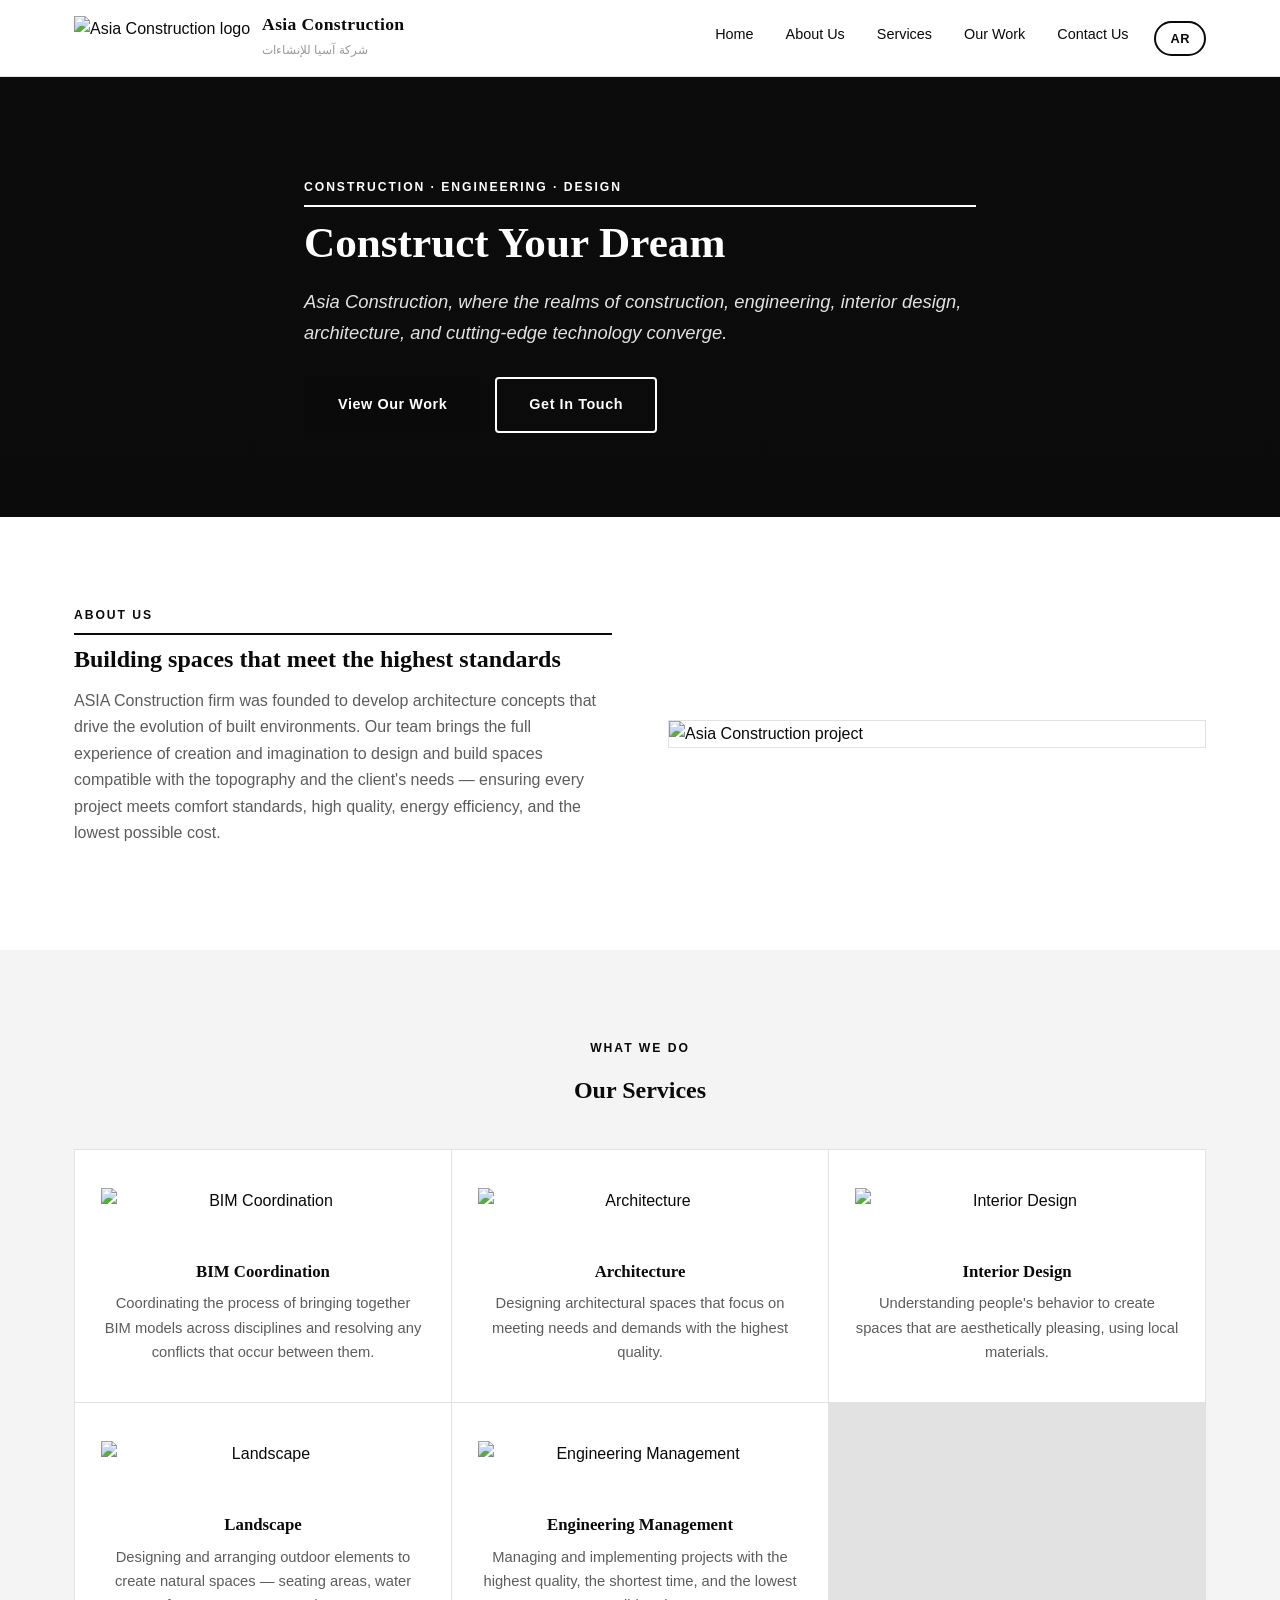
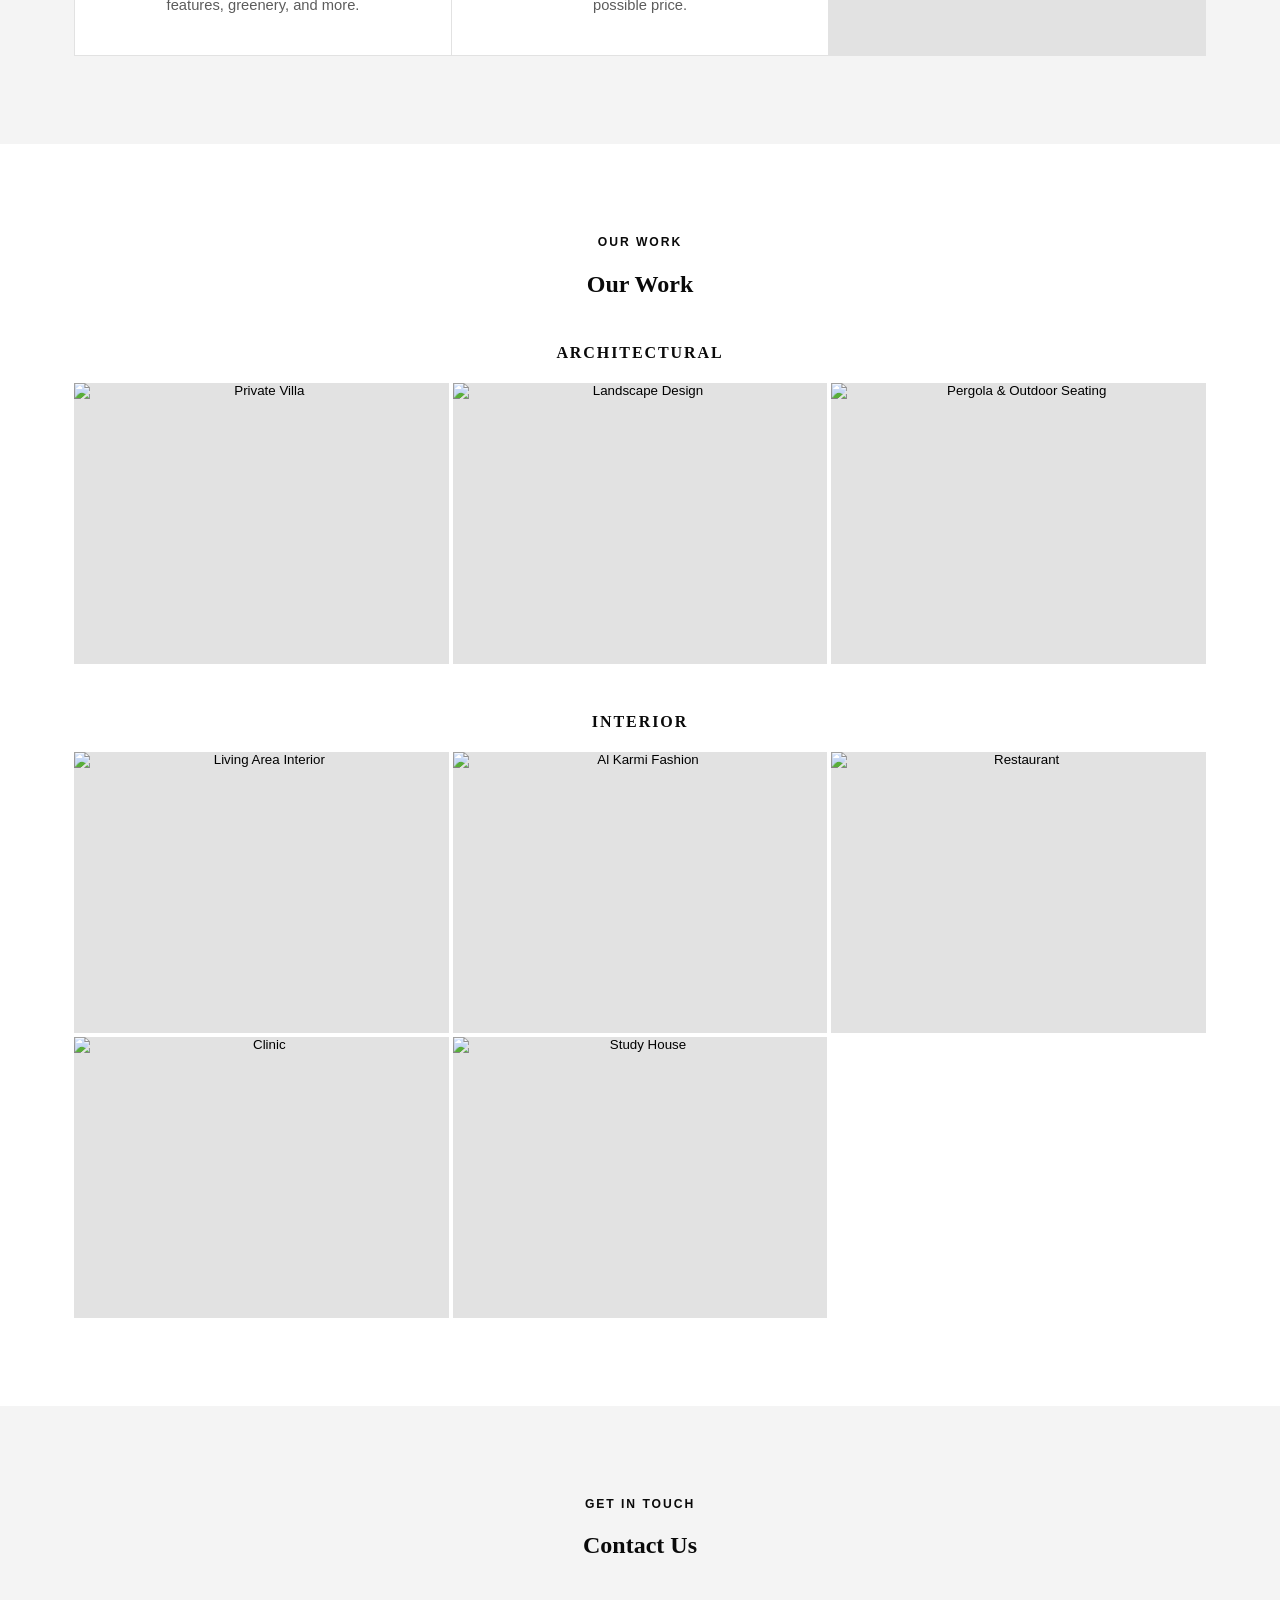
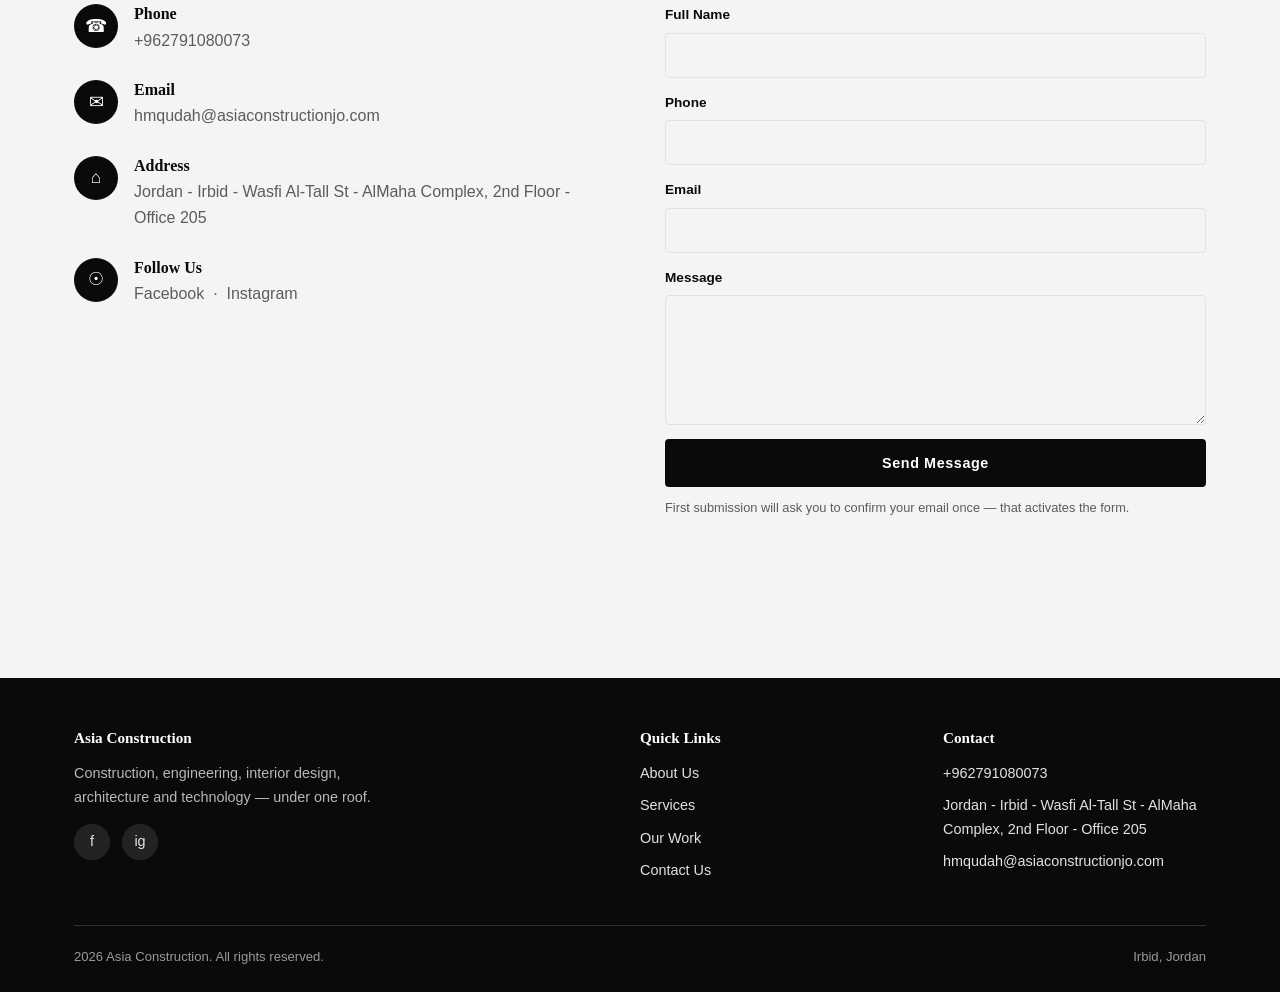
==== commit c60260ad: "Update index.html" ====
--- a/index.html
+++ b/index.html
@@ -26,6 +26,7 @@
         <li><a href="#about" data-i18n="nav_about">About Us</a></li>
         <li><a href="#services" data-i18n="nav_services">Services</a></li>
         <li><a href="#work" data-i18n="nav_work">Our Work</a></li>
+        <li><a href="#reels" data-i18n="nav_reels">Reels</a></li>
         <li><a href="#contact" data-i18n="nav_contact">Contact Us</a></li>
         <li><button type="button" class="lang-switch" id="langToggle">AR</button></li>
       </ul>
@@ -114,6 +115,34 @@
     </div>
   </div>
 </section>
+
+<section id="reels">
+  <div class="container">
+    <div class="section-head center">
+      <span class="eyebrow" data-i18n="reels_eyebrow">Video Gallery</span>
+      <h2 data-i18n="reels_heading">Reels</h2>
+    </div>
+    <div class="project-grid" id="reelsGrid">
+      <!-- populated by JS from content/projects.json -->
+    </div>
+  </div>
+</section>
+
+<div class="lightbox-overlay" id="videoLightbox">
+  <div class="lightbox-box">
+    <div class="lightbox-top">
+      <div>
+        <span class="tag" id="vlTag">Interior</span>
+        <h3 id="vlTitle" style="margin-top:8px;">Project Title</h3>
+      </div>
+      <button class="lightbox-close" id="vlClose" aria-label="Close">&times;</button>
+    </div>
+    <div class="lightbox-main">
+      <video id="vlVideo" controls playsinline controlsList="nodownload noremoteplayback" style="max-width:100%;max-height:70vh;"></video>
+    </div>
+    <p class="lightbox-desc" id="vlDesc"></p>
+  </div>
+</div>
 
 <div class="lightbox-overlay" id="lightbox">
   <div class="lightbox-box">
@@ -218,6 +247,7 @@
           <li><a href="#about" data-i18n="nav_about">About Us</a></li>
           <li><a href="#services" data-i18n="nav_services">Services</a></li>
           <li><a href="#work" data-i18n="nav_work">Our Work</a></li>
+          <li><a href="#reels" data-i18n="nav_reels">Reels</a></li>
           <li><a href="#contact" data-i18n="nav_contact">Contact Us</a></li>
         </ul>
       </div>
@@ -256,6 +286,7 @@
     svc4_title: "Landscape", svc4_desc: "Designing and arranging outdoor elements to create natural spaces — seating areas, water features, greenery, and more.",
     svc5_title: "Engineering Management", svc5_desc: "Managing and implementing projects with the highest quality, the shortest time, and the lowest possible price.",
     work_eyebrow: "Our Work", work_heading: "Our Work", work_architectural: "Architectural", work_interior: "Interior",
+    nav_reels: "Reels", reels_eyebrow: "Video Gallery", reels_heading: "Reels",
     contact_eyebrow: "Get In Touch", contact_heading: "Contact Us",
     contact_phone_label: "Phone", contact_email_label: "Email", contact_address_label: "Address", contact_follow_label: "Follow Us",
     form_name: "Full Name", form_phone: "Phone", form_email: "Email", form_message: "Message", form_submit: "Send Message",
@@ -276,6 +307,7 @@
     svc4_title: "لاندسكيب", svc4_desc: "تصميم وترتيب العناصر الخارجية لخلق مساحات طبيعية — مناطق جلوس، عناصر مائية، مساحات خضراء، وغيرها.",
     svc5_title: "إدارة هندسية", svc5_desc: "إدارة وتنفيذ المشاريع بأعلى جودة، وبأقصر وقت، وبأقل تكلفة ممكنة.",
     work_eyebrow: "أعمالنا", work_heading: "أعمالنا", work_architectural: "معماري", work_interior: "داخلي",
+    nav_reels: "ريلز", reels_eyebrow: "معرض الفيديو", reels_heading: "ريلز",
     contact_eyebrow: "تواصل معنا", contact_heading: "تواصل معنا",
     contact_phone_label: "الهاتف", contact_email_label: "البريد الإلكتروني", contact_address_label: "العنوان", contact_follow_label: "تابعونا",
     form_name: "الاسم الكامل", form_phone: "رقم الهاتف", form_email: "البريد الإلكتروني", form_message: "الرسالة", form_submit: "إرسال الرسالة",
@@ -325,6 +357,7 @@
   applyStaticTranslations();
   applySiteContent();
   renderProjects();
+  renderReels();
   if (currentLightboxProject) openLightbox(currentLightboxProject);
 }
 
@@ -337,6 +370,10 @@
   siteData = site;
   document.getElementById('logoImg').src = site.logo;
   document.getElementById('favicon').href = site.logo;
+  if (site.heroImage) {
+    document.getElementById('home').style.backgroundImage =
+      "linear-gradient(180deg, rgba(10,10,10,.72), rgba(10,10,10,.85)), url('" + site.heroImage + "')";
+  }
   document.getElementById('companyEn').textContent = site.companyNameEn;
   document.getElementById('companyAr').textContent = site.companyNameAr;
   document.getElementById('footerCompany').textContent = site.companyNameEn;
@@ -368,6 +405,7 @@
 fetch('content/projects.json').then(r => r.json()).then(data => {
   allProjects = data.items || [];
   renderProjects();
+  renderReels();
 }).catch(e => console.error('Could not load projects.json', e));
 
 // Supports both the new "images" array field and the old single "image" field
@@ -416,6 +454,69 @@
   renderGroup('gridInterior', 'interior');
 }
 
+// ---- Reels / video gallery ----
+var videoLightbox = document.getElementById('videoLightbox');
+var vlVideoEl = document.getElementById('vlVideo');
+vlVideoEl.oncontextmenu = function(){ return false; };
+
+function renderReels(){
+  var grid = document.getElementById('reelsGrid');
+  if (!grid) return;
+  grid.innerHTML = '';
+  var any = false;
+  allProjects.forEach(function(p){
+    var vids = Array.isArray(p.videos) ? p.videos : [];
+    vids.forEach(function(v){
+      var src = (typeof v === 'string') ? v : (v.video || '');
+      if (!src) return;
+      any = true;
+      var card = document.createElement('button');
+      card.type = 'button';
+      card.className = 'project-card';
+      var vid = document.createElement('video');
+      vid.src = src;
+      vid.muted = true;
+      vid.preload = 'metadata';
+      vid.playsInline = true;
+      vid.oncontextmenu = function(){ return false; };
+      var play = document.createElement('span');
+      play.className = 'play-badge';
+      play.innerHTML = '&#9658;';
+      card.appendChild(vid);
+      card.appendChild(play);
+      card.addEventListener('click', function(){ openVideoLightbox(p, src); });
+      grid.appendChild(card);
+    });
+  });
+  document.getElementById('reels').style.display = any ? '' : 'none';
+  document.querySelectorAll('a[href="#reels"]').forEach(function(a){
+    a.parentElement.style.display = any ? '' : 'none';
+  });
+}
+
+function openVideoLightbox(project, src){
+  document.getElementById('vlTitle').textContent = getTitle(project);
+  document.getElementById('vlTag').textContent = project.category === 'interior' ? t('lb_interior') : t('lb_architectural');
+  var desc = getDesc(project);
+  document.getElementById('vlDesc').textContent = desc || '';
+  document.getElementById('vlDesc').style.display = desc ? '' : 'none';
+  vlVideoEl.src = src;
+  videoLightbox.classList.add('open');
+  document.body.style.overflow = 'hidden';
+  vlVideoEl.play().catch(function(){});
+}
+
+function closeVideoLightbox(){
+  vlVideoEl.pause();
+  vlVideoEl.removeAttribute('src');
+  vlVideoEl.load();
+  videoLightbox.classList.remove('open');
+  document.body.style.overflow = '';
+}
+
+document.getElementById('vlClose').addEventListener('click', closeVideoLightbox);
+videoLightbox.addEventListener('click', function(e){ if (e.target === videoLightbox) closeVideoLightbox(); });
+
 // ---- Lightbox / gallery ----
 var lbImages = [];
 var lbIndex = 0;
@@ -471,10 +572,12 @@
 document.getElementById('lbNext').addEventListener('click', function(){ showImage(lbIndex + 1); });
 lightbox.addEventListener('click', function(e){ if (e.target === lightbox) closeLightbox(); });
 document.addEventListener('keydown', function(e){
-  if (!lightbox.classList.contains('open')) return;
-  if (e.key === 'Escape') closeLightbox();
-  if (e.key === 'ArrowLeft') showImage(lbIndex - 1);
-  if (e.key === 'ArrowRight') showImage(lbIndex + 1);
+  if (lightbox.classList.contains('open')){
+    if (e.key === 'Escape') closeLightbox();
+    if (e.key === 'ArrowLeft') showImage(lbIndex - 1);
+    if (e.key === 'ArrowRight') showImage(lbIndex + 1);
+  }
+  if (videoLightbox.classList.contains('open') && e.key === 'Escape') closeVideoLightbox();
 });
 
 // Initial paint of static text (before fetches resolve)
--- a/style.css
+++ b/style.css
@@ -68,7 +68,8 @@
 
 /* Hero */
 .hero{
-  position:relative;min-height:80vh;display:flex;align-items:center;
+  position:relative;display:flex;align-items:center;
+  padding:100px 0 84px;
   background:linear-gradient(180deg, rgba(10,10,10,.72), rgba(10,10,10,.85)), #111;
   background-size:cover;background-position:center;color:var(--white);
 }
@@ -115,6 +116,15 @@
   -webkit-user-select:none;user-select:none;-webkit-user-drag:none;pointer-events:none;
 }
 .project-card:hover img{transform:scale(1.06);}
+.project-card video{
+  width:100%;height:100%;object-fit:cover;
+  -webkit-user-select:none;user-select:none;pointer-events:none;
+}
+.play-badge{
+  position:absolute;left:50%;top:50%;transform:translate(-50%,-50%);
+  width:52px;height:52px;border-radius:50%;background:rgba(10,10,10,.72);color:var(--white);
+  display:flex;align-items:center;justify-content:center;font-size:1.2rem;padding-left:4px;
+}
 
 /* Lightbox / Gallery modal */
 .lightbox-overlay{
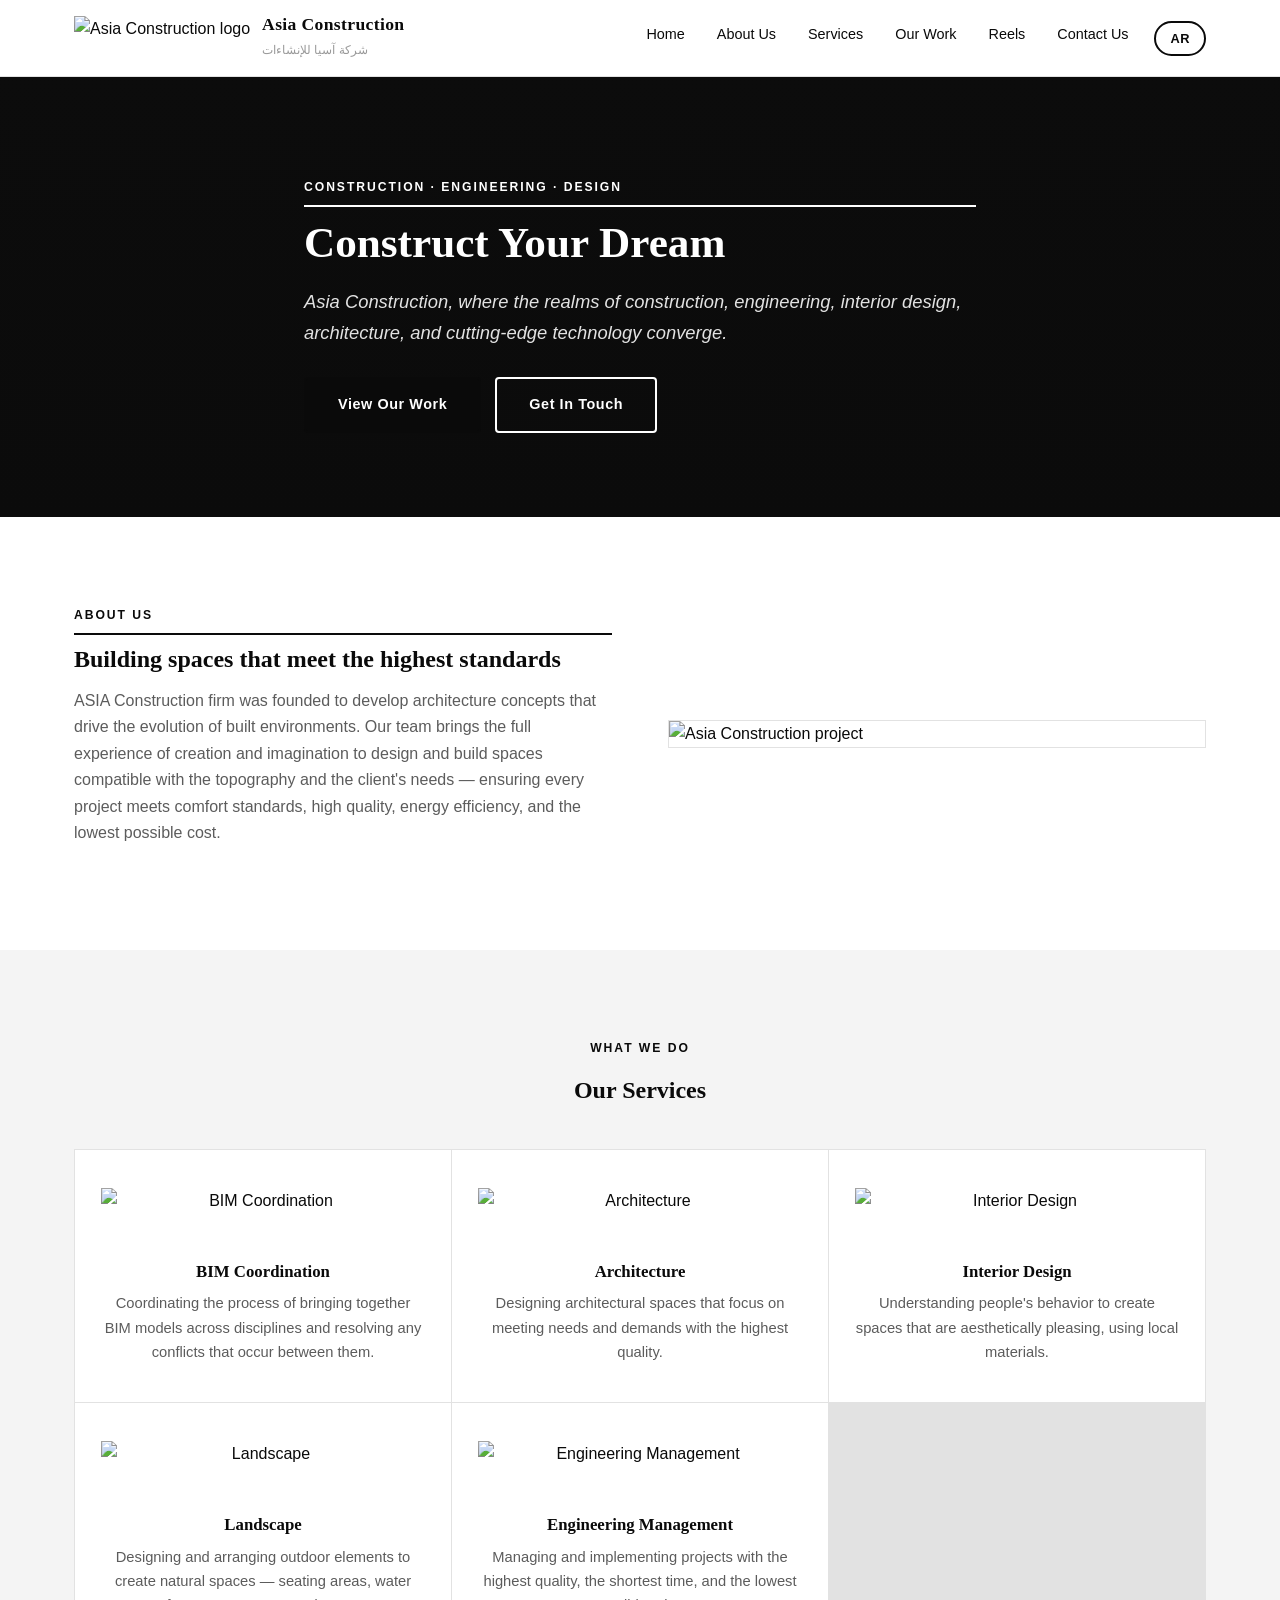
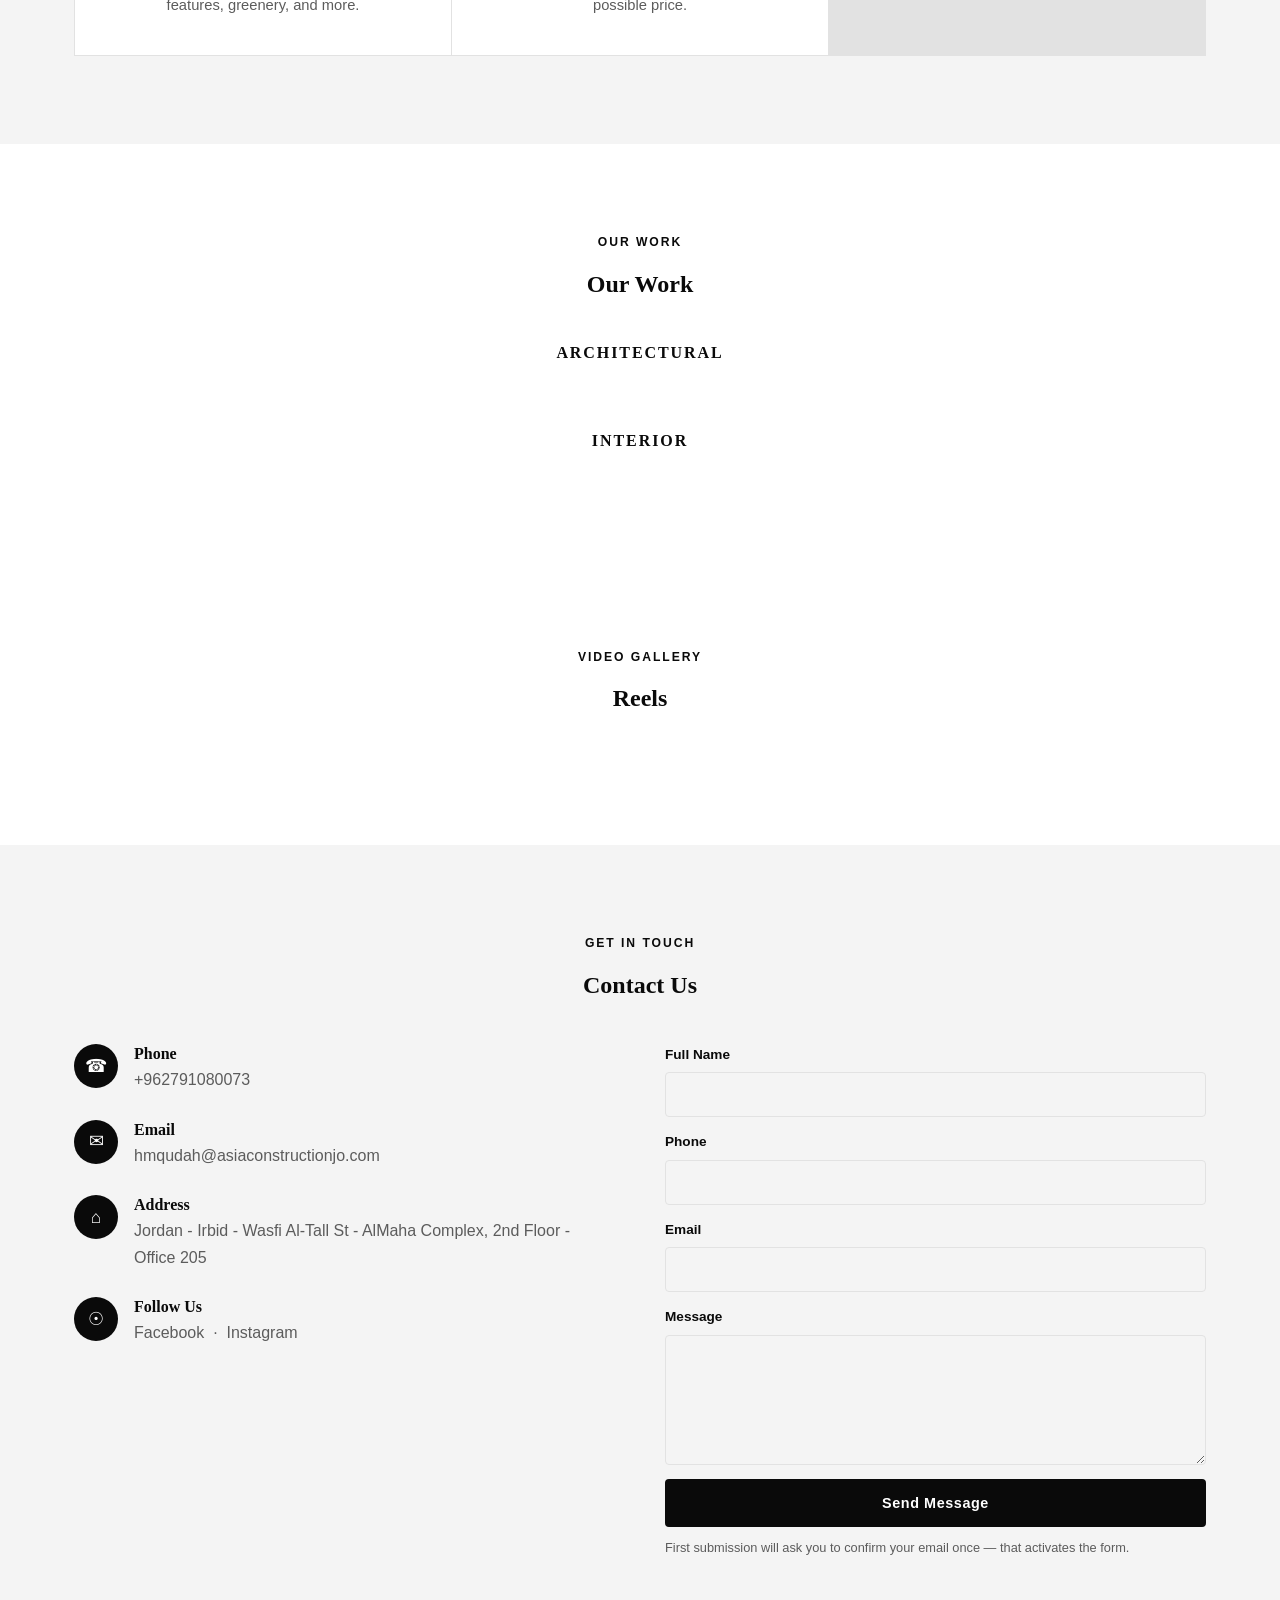
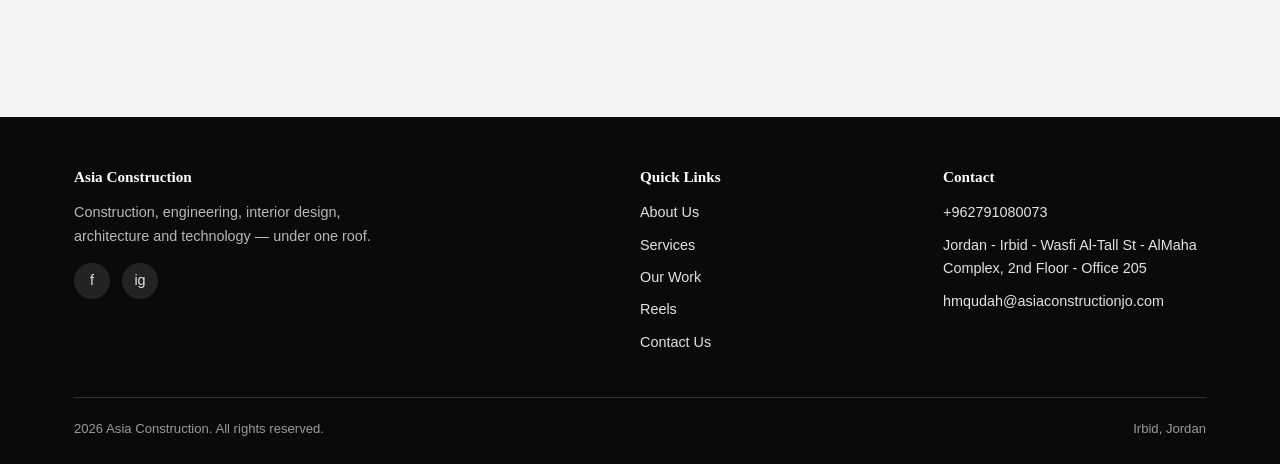
==== commit fe76083e: "Update index.html" ====
--- a/index.html
+++ b/index.html
@@ -54,7 +54,7 @@
       <p id="aboutText">ASIA construction firm was founded to develop architecture concepts that drive the evolution of built environments.</p>
     </div>
     <div>
-      <img src="https://static.wixstatic.com/media/72c04b_dc24e8c71d6d491b868b0b94d23fe83f~mv2.png" alt="Asia Construction project">
+      <img id="aboutImg" src="https://static.wixstatic.com/media/72c04b_dc24e8c71d6d491b868b0b94d23fe83f~mv2.png" alt="Asia Construction project">
     </div>
   </div>
 </section>
@@ -139,6 +139,7 @@
     </div>
     <div class="lightbox-main">
       <video id="vlVideo" controls playsinline controlsList="nodownload noremoteplayback" style="max-width:100%;max-height:70vh;"></video>
+      <iframe id="vlYoutube" style="display:none;width:100%;aspect-ratio:16/9;max-height:70vh;border:0;" allow="autoplay; encrypted-media; picture-in-picture" allowfullscreen></iframe>
     </div>
     <p class="lightbox-desc" id="vlDesc"></p>
   </div>
@@ -457,7 +458,15 @@
 // ---- Reels / video gallery ----
 var videoLightbox = document.getElementById('videoLightbox');
 var vlVideoEl = document.getElementById('vlVideo');
+var vlYoutubeEl = document.getElementById('vlYoutube');
 vlVideoEl.oncontextmenu = function(){ return false; };
+
+// Recognizes youtube.com/watch, youtu.be, youtube.com/shorts and /embed links
+function getYouTubeId(url){
+  if (!url) return null;
+  var m = url.match(/(?:youtube\.com\/(?:watch\?v=|shorts\/|embed\/)|youtu\.be\/)([A-Za-z0-9_-]{11})/);
+  return m ? m[1] : null;
+}
 
 function renderReels(){
   var grid = document.getElementById('reelsGrid');
@@ -470,19 +479,28 @@
       var src = (typeof v === 'string') ? v : (v.video || '');
       if (!src) return;
       any = true;
+      var ytId = getYouTubeId(src);
       var card = document.createElement('button');
       card.type = 'button';
       card.className = 'project-card';
-      var vid = document.createElement('video');
-      vid.src = src;
-      vid.muted = true;
-      vid.preload = 'metadata';
-      vid.playsInline = true;
-      vid.oncontextmenu = function(){ return false; };
+      if (ytId) {
+        var thumb = document.createElement('img');
+        thumb.src = 'https://img.youtube.com/vi/' + ytId + '/hqdefault.jpg';
+        thumb.alt = getTitle(p);
+        protectImage(thumb);
+        card.appendChild(thumb);
+      } else {
+        var vid = document.createElement('video');
+        vid.src = src;
+        vid.muted = true;
+        vid.preload = 'metadata';
+        vid.playsInline = true;
+        vid.oncontextmenu = function(){ return false; };
+        card.appendChild(vid);
+      }
       var play = document.createElement('span');
       play.className = 'play-badge';
       play.innerHTML = '&#9658;';
-      card.appendChild(vid);
       card.appendChild(play);
       card.addEventListener('click', function(){ openVideoLightbox(p, src); });
       grid.appendChild(card);
@@ -500,16 +518,31 @@
   var desc = getDesc(project);
   document.getElementById('vlDesc').textContent = desc || '';
   document.getElementById('vlDesc').style.display = desc ? '' : 'none';
-  vlVideoEl.src = src;
+
+  var ytId = getYouTubeId(src);
+  if (ytId) {
+    vlVideoEl.pause();
+    vlVideoEl.removeAttribute('src');
+    vlVideoEl.style.display = 'none';
+    vlYoutubeEl.style.display = '';
+    vlYoutubeEl.src = 'https://www.youtube.com/embed/' + ytId + '?autoplay=1&rel=0';
+  } else {
+    vlYoutubeEl.style.display = 'none';
+    vlYoutubeEl.src = '';
+    vlVideoEl.style.display = '';
+    vlVideoEl.src = src;
+    vlVideoEl.play().catch(function(){});
+  }
+
   videoLightbox.classList.add('open');
   document.body.style.overflow = 'hidden';
-  vlVideoEl.play().catch(function(){});
 }
 
 function closeVideoLightbox(){
   vlVideoEl.pause();
   vlVideoEl.removeAttribute('src');
   vlVideoEl.load();
+  vlYoutubeEl.src = '';
   videoLightbox.classList.remove('open');
   document.body.style.overflow = '';
 }
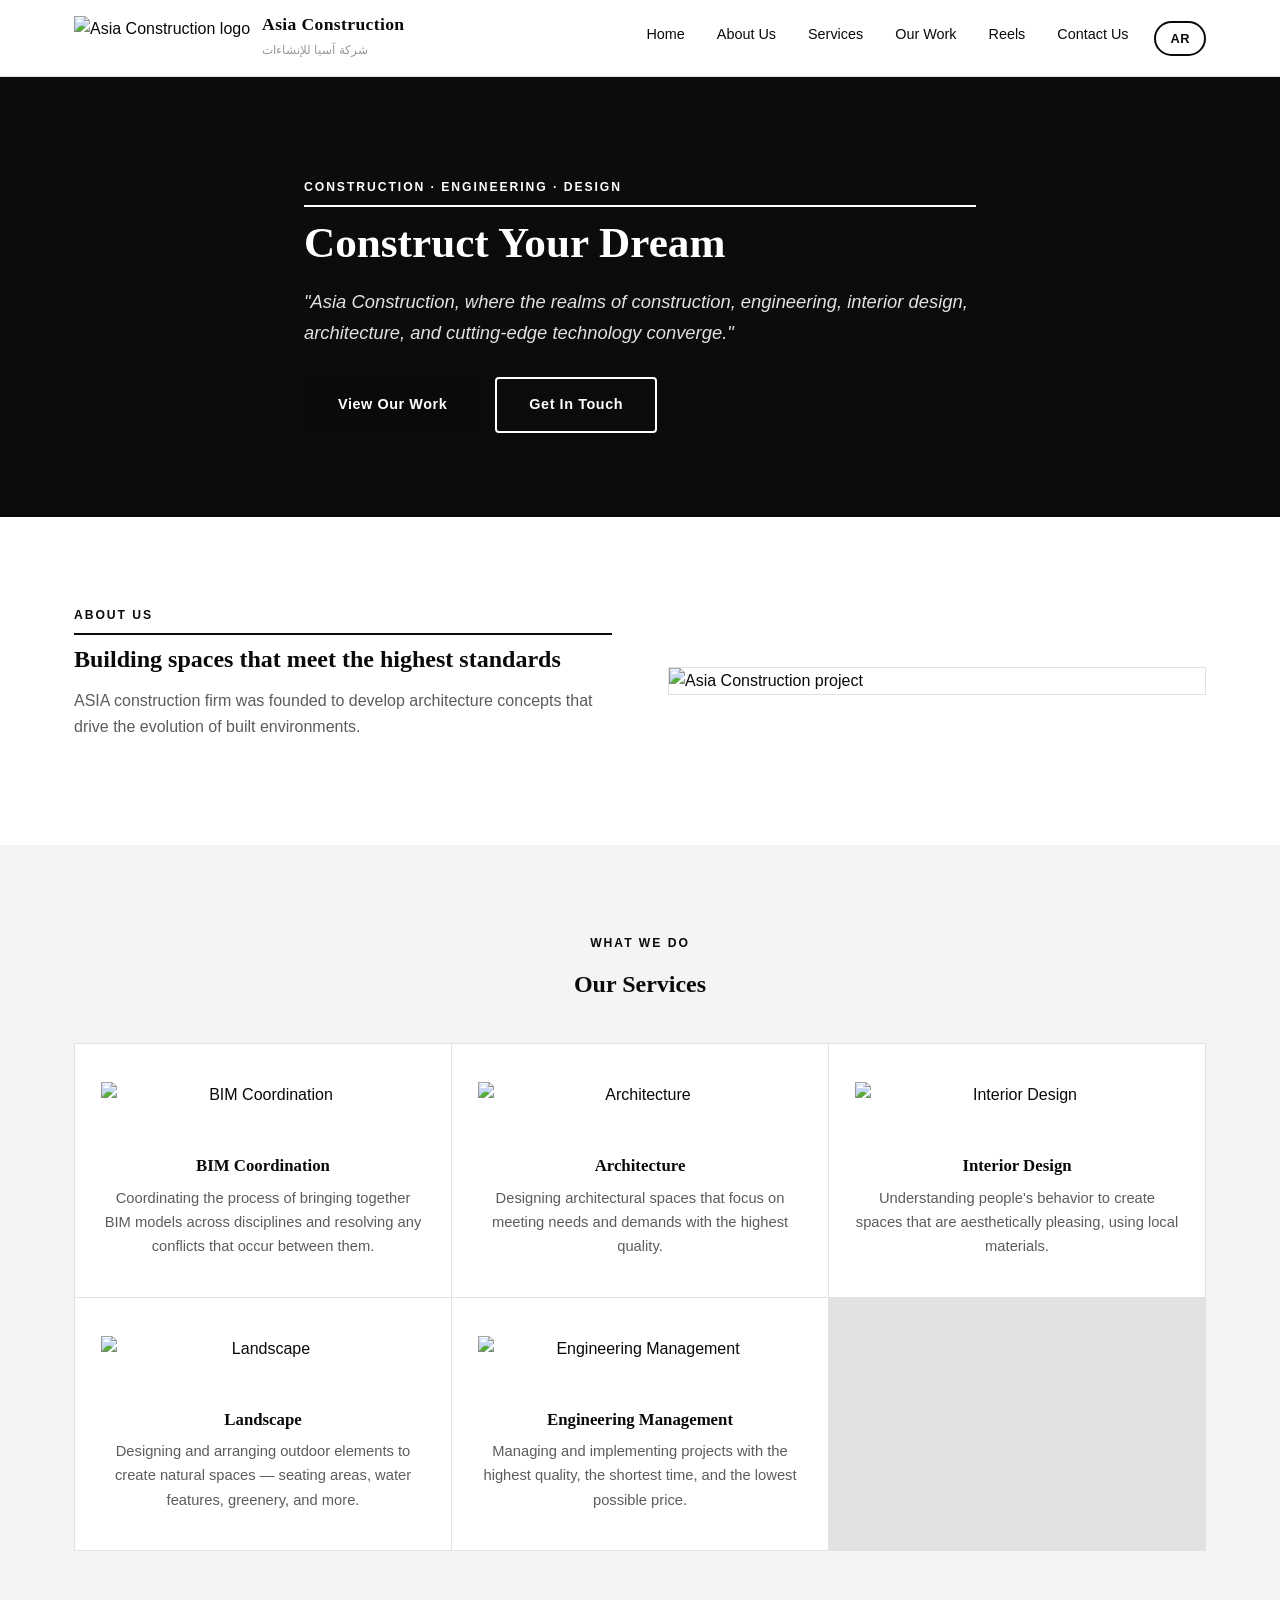
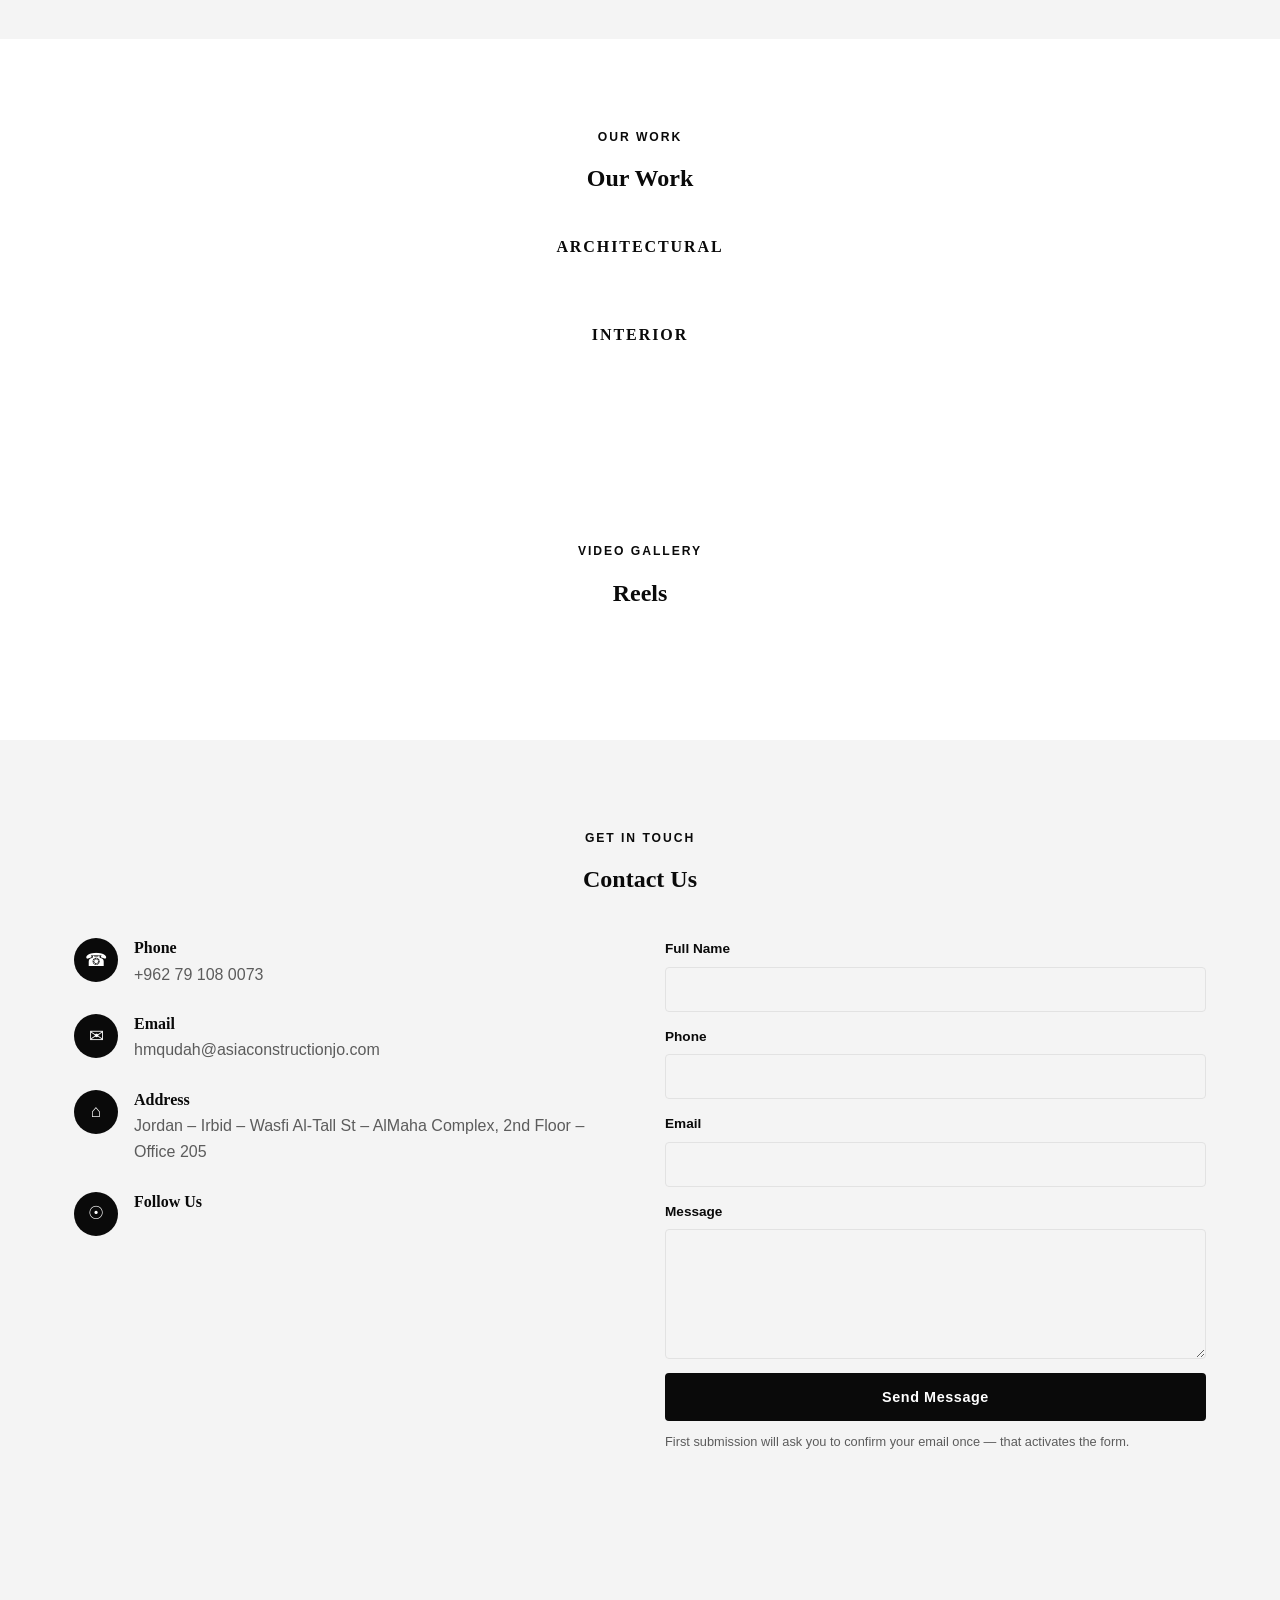
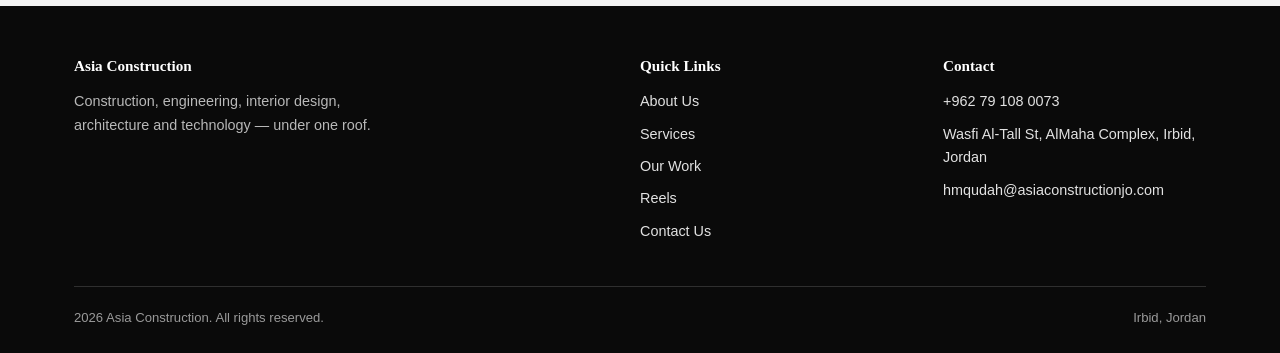
==== commit a94bbde2: "Update index.html" ====
--- a/index.html
+++ b/index.html
@@ -9,7 +9,6 @@
 <link rel="stylesheet" href="style.css">
 </head>
 <body>
-
 <header class="site-header">
   <div class="nav-wrap">
     <a class="brand" href="#home">
@@ -33,7 +32,6 @@
     </nav>
   </div>
 </header>
-
 <section class="hero" id="home">
   <div class="container">
     <span class="eyebrow" data-i18n="hero_eyebrow">Construction &middot; Engineering &middot; Design</span>
@@ -45,7 +43,6 @@
     </div>
   </div>
 </section>
-
 <section id="about">
   <div class="container two-col">
     <div>
@@ -58,7 +55,6 @@
     </div>
   </div>
 </section>
-
 <section class="alt" id="services">
   <div class="container">
     <div class="section-head center">
@@ -94,7 +90,6 @@
     </div>
   </div>
 </section>
-
 <section id="work">
   <div class="container">
     <div class="section-head center">
@@ -115,7 +110,6 @@
     </div>
   </div>
 </section>
-
 <section id="reels">
   <div class="container">
     <div class="section-head center">
@@ -127,7 +121,6 @@
     </div>
   </div>
 </section>
-
 <div class="lightbox-overlay" id="videoLightbox">
   <div class="lightbox-box">
     <div class="lightbox-top">
@@ -144,7 +137,6 @@
     <p class="lightbox-desc" id="vlDesc"></p>
   </div>
 </div>
-
 <div class="lightbox-overlay" id="lightbox">
   <div class="lightbox-box">
     <div class="lightbox-top">
@@ -163,7 +155,6 @@
     <div class="lightbox-thumbs" id="lbThumbs"></div>
   </div>
 </div>
-
 <section class="alt" id="contact">
   <div class="container">
     <div class="section-head center">
@@ -197,16 +188,12 @@
           <div class="ico">&#9737;</div>
           <div>
             <h4 data-i18n="contact_follow_label">Follow Us</h4>
-            <p>
-              <a id="fbLink" href="#" target="_blank" rel="noopener">Facebook</a>
-              &nbsp;&middot;&nbsp;
-              <a id="igLink" href="#" target="_blank" rel="noopener">Instagram</a>
-            </p>
+            <p id="contactSocialLinks"></p>
           </div>
         </div>
         <iframe
           title="Asia Construction location"
-          src="https://maps.google.com/maps?q=Wasfi%20Al-Tall%20St%2C%20AlMaha%20Complex%2C%20Irbid%2C%20Jordan&t=&z=15&ie=UTF8&iwloc=&output=embed"
+          src="https://maps.google.com/maps?q=32.5319381,35.8778065(Asia%20Construction)&z=17&ie=UTF8&iwloc=&output=embed"
           style="border:0;width:100%;height:240px;border-radius:4px;margin-top:8px;"
           loading="lazy">
         </iframe>
@@ -230,17 +217,13 @@
     </div>
   </div>
 </section>
-
 <footer class="site-footer">
   <div class="container">
     <div class="footer-grid">
       <div>
         <h4 id="footerCompany">Asia Construction</h4>
         <p style="color:#b8b8b8;font-size:.9rem;max-width:320px;" data-i18n="footer_tagline">Construction, engineering, interior design, architecture and technology — under one roof.</p>
-        <div class="social-row">
-          <a id="fbIcon" href="#" target="_blank" rel="noopener">f</a>
-          <a id="igIcon" href="#" target="_blank" rel="noopener">ig</a>
-        </div>
+        <div class="social-row" id="footerSocialLinks"></div>
       </div>
       <div>
         <h4 data-i18n="footer_quicklinks">Quick Links</h4>
@@ -267,12 +250,10 @@
     </div>
   </div>
 </footer>
-
 <script>
 document.getElementById('navToggle').addEventListener('click', function(){
   document.getElementById('mainNav').classList.toggle('open');
 });
-
 // ---- i18n: static UI text ----
 var translations = {
   en: {
@@ -318,15 +299,12 @@
     lb_interior: "داخلي", lb_architectural: "معماري"
   }
 };
-
 var currentLang = localStorage.getItem('lang') || 'en';
 var siteData = null;
 var currentLightboxProject = null;
-
 function t(key){
   return (translations[currentLang] && translations[currentLang][key]) || translations.en[key] || key;
 }
-
 function applyStaticTranslations(){
   document.querySelectorAll('[data-i18n]').forEach(function(el){
     el.textContent = t(el.getAttribute('data-i18n'));
@@ -335,7 +313,6 @@
   document.documentElement.lang = currentLang;
   document.documentElement.dir = currentLang === 'ar' ? 'rtl' : 'ltr';
 }
-
 function applySiteContent(){
   if (!siteData) return;
   var site = siteData;
@@ -345,13 +322,11 @@
   document.getElementById('aboutText').textContent = (ar && site.aboutText_ar) ? site.aboutText_ar : site.aboutText;
   var addr = (ar && site.address_ar) ? site.address_ar : site.address;
   document.getElementById('addressText').textContent = addr;
-
   document.getElementById('footerContact').innerHTML =
     '<li>' + site.phone + '</li>' +
     '<li>' + addr + '</li>' +
     '<li>' + site.email + '</li>';
 }
-
 function setLanguage(lang){
   currentLang = lang;
   localStorage.setItem('lang', lang);
@@ -361,11 +336,31 @@
   renderReels();
   if (currentLightboxProject) openLightbox(currentLightboxProject);
 }
-
 document.getElementById('langToggle').addEventListener('click', function(){
   setLanguage(currentLang === 'en' ? 'ar' : 'en');
 });
-
+// ---- Social links (dynamic, any number of platforms) ----
+function renderSocialLinks(){
+  var links = (siteData && Array.isArray(siteData.socialLinks)) ? siteData.socialLinks.filter(function(s){ return s && s.url; }) : [];
+  var contactEl = document.getElementById('contactSocialLinks');
+  if (contactEl) {
+    contactEl.innerHTML = links.map(function(s){
+      return '<a href="' + s.url + '" target="_blank" rel="noopener">' + (s.platform || 'Link') + '</a>';
+    }).join('&nbsp;&middot;&nbsp;');
+  }
+  var footerEl = document.getElementById('footerSocialLinks');
+  if (footerEl) {
+    footerEl.innerHTML = '';
+    links.forEach(function(s){
+      var a = document.createElement('a');
+      a.href = s.url;
+      a.target = '_blank';
+      a.rel = 'noopener';
+      a.textContent = (s.platform || '?').slice(0, 2);
+      footerEl.appendChild(a);
+    });
+  }
+}
 // ---- Load editable content from /content/site.json ----
 fetch('content/site.json').then(r => r.json()).then(site => {
   siteData = site;
@@ -375,32 +370,23 @@
     document.getElementById('home').style.backgroundImage =
       "linear-gradient(180deg, rgba(10,10,10,.72), rgba(10,10,10,.85)), url('" + site.heroImage + "')";
   }
+  if (site.aboutImage) {
+    document.getElementById('aboutImg').src = site.aboutImage;
+  }
   document.getElementById('companyEn').textContent = site.companyNameEn;
   document.getElementById('companyAr').textContent = site.companyNameAr;
   document.getElementById('footerCompany').textContent = site.companyNameEn;
   document.getElementById('footerCompany2').textContent = site.companyNameEn;
-
   var phoneLink = document.getElementById('phoneLink');
   phoneLink.textContent = site.phone;
   phoneLink.href = 'tel:' + site.phone.replace(/\s+/g, '');
-
   var emailLink = document.getElementById('emailLink');
   emailLink.textContent = site.email;
   emailLink.href = 'mailto:' + site.email;
-
-  if (site.facebook) {
-    document.getElementById('fbLink').href = site.facebook;
-    document.getElementById('fbIcon').href = site.facebook;
-  }
-  if (site.instagram) {
-    document.getElementById('igLink').href = site.instagram;
-    document.getElementById('igIcon').href = site.instagram;
-  }
-
+  renderSocialLinks();
   document.getElementById('footerYear').textContent = new Date().getFullYear();
   applySiteContent();
 }).catch(e => console.error('Could not load site.json', e));
-
 // ---- Load projects from /content/projects.json ----
 var allProjects = [];
 fetch('content/projects.json').then(r => r.json()).then(data => {
@@ -408,21 +394,18 @@
   renderProjects();
   renderReels();
 }).catch(e => console.error('Could not load projects.json', e));
-
 // Supports both the new "images" array field and the old single "image" field
 function getImages(p){
   if (Array.isArray(p.images) && p.images.length) return p.images;
   if (p.image) return [p.image];
   return [];
 }
-
 function getTitle(p){
   return (currentLang === 'ar' && p.title_ar) ? p.title_ar : p.title;
 }
 function getDesc(p){
   return (currentLang === 'ar' && p.description_ar) ? p.description_ar : p.description;
 }
-
 // Blocks right-click save and drag-to-save on an <img>. Deters casual
 // downloading — a determined visitor can still find the image via devtools,
 // this is not real DRM, just friction.
@@ -430,7 +413,6 @@
   img.draggable = false;
   img.oncontextmenu = function(){ return false; };
 }
-
 function renderGroup(gridId, category){
   var grid = document.getElementById(gridId);
   grid.innerHTML = '';
@@ -449,25 +431,21 @@
     grid.appendChild(card);
   });
 }
-
 function renderProjects(){
   renderGroup('gridArchitectural', 'architectural');
   renderGroup('gridInterior', 'interior');
 }
-
 // ---- Reels / video gallery ----
 var videoLightbox = document.getElementById('videoLightbox');
 var vlVideoEl = document.getElementById('vlVideo');
 var vlYoutubeEl = document.getElementById('vlYoutube');
 vlVideoEl.oncontextmenu = function(){ return false; };
-
 // Recognizes youtube.com/watch, youtu.be, youtube.com/shorts and /embed links
 function getYouTubeId(url){
   if (!url) return null;
   var m = url.match(/(?:youtube\.com\/(?:watch\?v=|shorts\/|embed\/)|youtu\.be\/)([A-Za-z0-9_-]{11})/);
   return m ? m[1] : null;
 }
-
 function renderReels(){
   var grid = document.getElementById('reelsGrid');
   if (!grid) return;
@@ -511,14 +489,12 @@
     a.parentElement.style.display = any ? '' : 'none';
   });
 }
-
 function openVideoLightbox(project, src){
   document.getElementById('vlTitle').textContent = getTitle(project);
   document.getElementById('vlTag').textContent = project.category === 'interior' ? t('lb_interior') : t('lb_architectural');
   var desc = getDesc(project);
   document.getElementById('vlDesc').textContent = desc || '';
   document.getElementById('vlDesc').style.display = desc ? '' : 'none';
-
   var ytId = getYouTubeId(src);
   if (ytId) {
     vlVideoEl.pause();
@@ -533,11 +509,9 @@
     vlVideoEl.src = src;
     vlVideoEl.play().catch(function(){});
   }
-
   videoLightbox.classList.add('open');
   document.body.style.overflow = 'hidden';
 }
-
 function closeVideoLightbox(){
   vlVideoEl.pause();
   vlVideoEl.removeAttribute('src');
@@ -546,16 +520,13 @@
   videoLightbox.classList.remove('open');
   document.body.style.overflow = '';
 }
-
 document.getElementById('vlClose').addEventListener('click', closeVideoLightbox);
 videoLightbox.addEventListener('click', function(e){ if (e.target === videoLightbox) closeVideoLightbox(); });
-
 // ---- Lightbox / gallery ----
 var lbImages = [];
 var lbIndex = 0;
 var lightbox = document.getElementById('lightbox');
 protectImage(document.getElementById('lbImage'));
-
 function openLightbox(project){
   currentLightboxProject = project;
   lbImages = getImages(project);
@@ -565,7 +536,6 @@
   var desc = getDesc(project);
   document.getElementById('lbDesc').textContent = desc || '';
   document.getElementById('lbDesc').style.display = desc ? '' : 'none';
-
   var thumbs = document.getElementById('lbThumbs');
   thumbs.innerHTML = '';
   thumbs.style.display = lbImages.length > 1 ? '' : 'none';
@@ -576,15 +546,12 @@
     t.addEventListener('click', function(){ showImage(i); });
     thumbs.appendChild(t);
   });
-
   document.getElementById('lbPrev').style.display = lbImages.length > 1 ? '' : 'none';
   document.getElementById('lbNext').style.display = lbImages.length > 1 ? '' : 'none';
-
   showImage(0);
   lightbox.classList.add('open');
   document.body.style.overflow = 'hidden';
 }
-
 function showImage(i){
   lbIndex = (i + lbImages.length) % lbImages.length;
   document.getElementById('lbImage').src = lbImages[lbIndex];
@@ -593,13 +560,11 @@
     thumbs[j].classList.toggle('active', j === lbIndex);
   }
 }
-
 function closeLightbox(){
   lightbox.classList.remove('open');
   document.body.style.overflow = '';
   currentLightboxProject = null;
 }
-
 document.getElementById('lbClose').addEventListener('click', closeLightbox);
 document.getElementById('lbPrev').addEventListener('click', function(){ showImage(lbIndex - 1); });
 document.getElementById('lbNext').addEventListener('click', function(){ showImage(lbIndex + 1); });
@@ -612,7 +577,6 @@
   }
   if (videoLightbox.classList.contains('open') && e.key === 'Escape') closeVideoLightbox();
 });
-
 // Initial paint of static text (before fetches resolve)
 applyStaticTranslations();
 </script>
